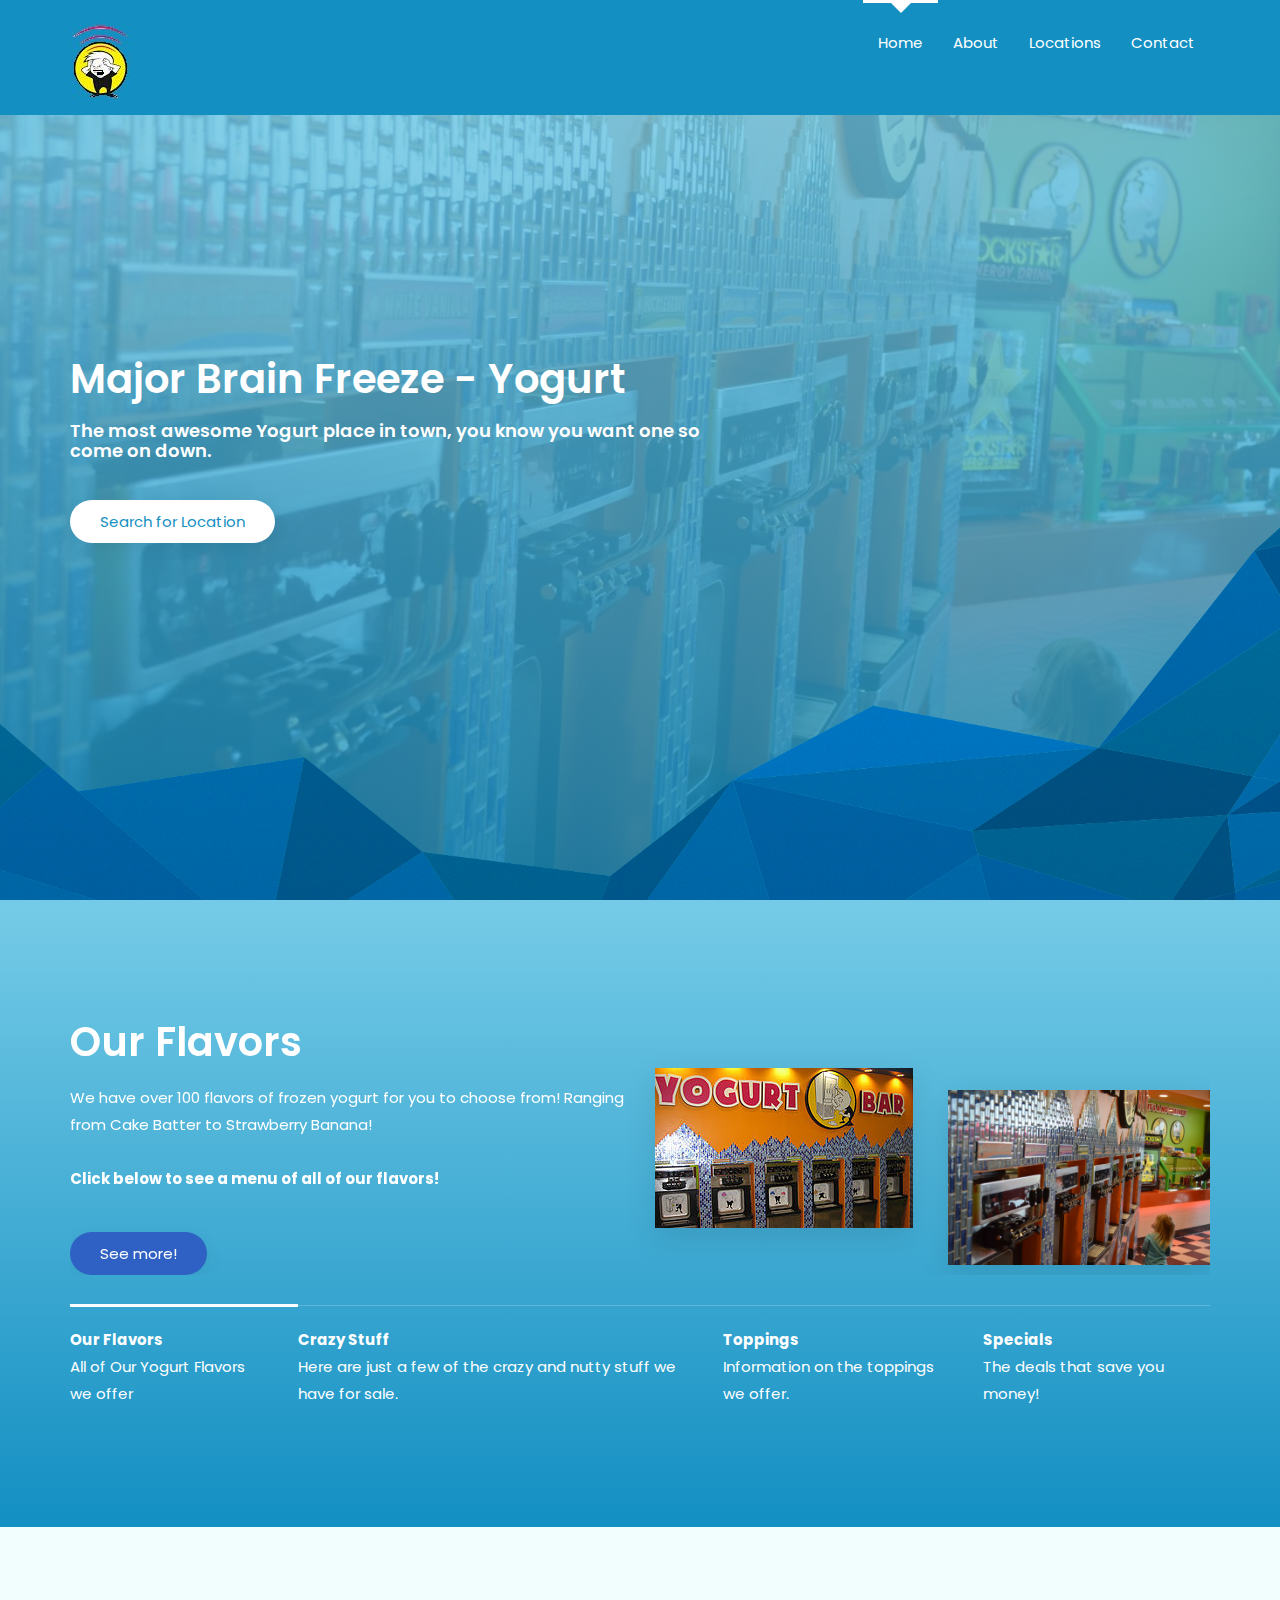
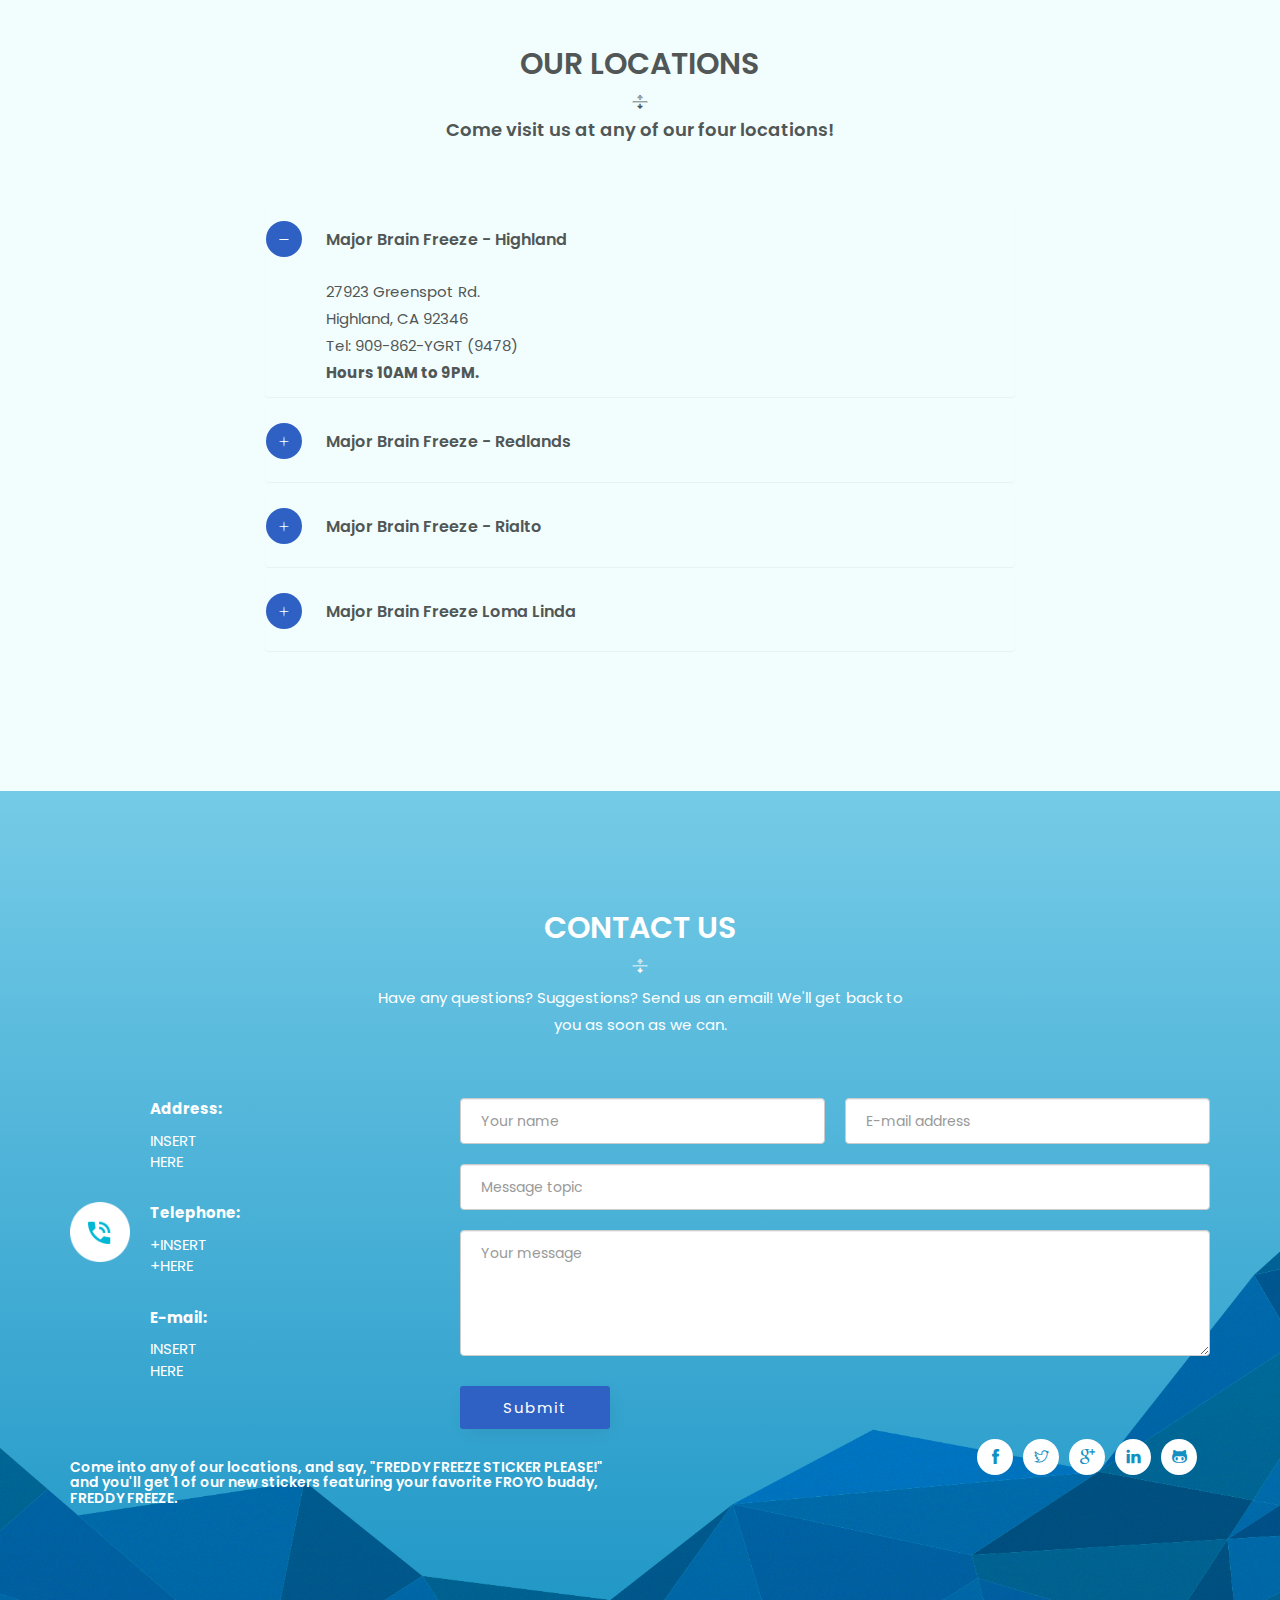
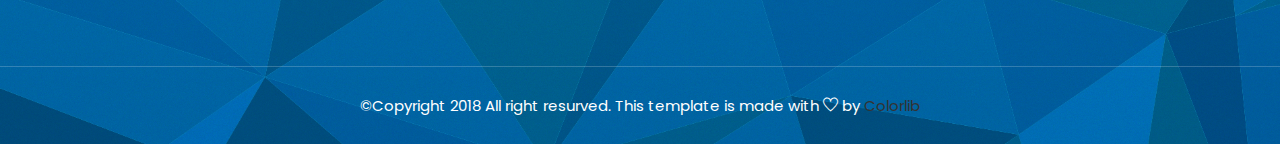
==== index.html @ b7dbc50e "asdf" ====
<!doctype html>
<html class="no-js" lang="zxx">

<head>
    <meta charset="utf-8">
    <meta name="author" content="John Doe">
    <meta name="description" content="">
    <meta name="keywords" content="HTML,CSS,XML,JavaScript">
    <meta http-equiv="x-ua-compatible" content="ie=edge">
    <meta name="viewport" content="width=device-width, initial-scale=1.0">
    <!-- Title -->
    <title>Home</title>
    <!-- Place favicon.ico in the root directory -->
    <link rel="apple-touch-icon" href="images/apple-touch-icon.png">
    <link rel="shortcut icon" type="image/ico" href="images/favicon.ico" />
    <!-- Plugin-CSS -->
    <link rel="stylesheet" href="css/bootstrap.min.css">
    <link rel="stylesheet" href="css/owl.carousel.min.css">
    <link rel="stylesheet" href="css/themify-icons.css">
    <link rel="stylesheet" href="css/magnific-popup.css">
    <link rel="stylesheet" href="css/animate.css">
    <!-- Main-Stylesheets -->
    <link rel="stylesheet" href="css/normalize.css">
    <link rel="stylesheet" href="style.css">
    <link rel="stylesheet" href="css/responsive.css">
    <script src="js/vendor/modernizr-2.8.3.min.js"></script>

    <!--[if lt IE 9]>
        <script src="//oss.maxcdn.com/html5shiv/3.7.2/html5shiv.min.js"></script>
        <script src="//oss.maxcdn.com/respond/1.4.2/respond.min.js"></script>
    <![endif]-->
</head>

<body data-spy="scroll" data-target="#primary-menu">

    <div class="preloader">
        <div class="sk-folding-cube">
            <div class="sk-cube1 sk-cube"></div>
            <div class="sk-cube2 sk-cube"></div>
            <div class="sk-cube4 sk-cube"></div>
            <div class="sk-cube3 sk-cube"></div>
        </div>
    </div>
    <!--Mainmenu-area-->
    <div class="mainmenu-area" data-spy="affix" data-offset-top="100">
        <div class="container">
            <!--Logo-->
            <div class="navbar-header">
                <button type="button" class="navbar-toggle" data-toggle="collapse" data-target="#primary-menu">
                    <span class="icon-bar"></span>
                    <span class="icon-bar"></span>
                    <span class="icon-bar"></span>
                </button>
                <a href="#" class="navbar-brand logo">
                     <img src="images/logoo.jpg" alt="">

                </a>
            </div>
            <!--Logo/-->
            <nav class="collapse navbar-collapse" id="primary-menu">
                <ul class="nav navbar-nav navbar-right">
                    <li class="active"><a href="#home-page">Home</a></li>
                    <li><a href="#Features">About</a></li>
                    <li><a href="#faq-page">Locations</a></li>
                    <li><a href="#contact-page">Contact</a></li>
                </ul>
            </nav>
        </div>
    </div>
    <!--Mainmenu-area/-->



    <!--Header-area-->
    <header class="header-area overlay full-height relative v-center" id="home-page">
        <div class="absolute anlge-bg"></div>
        <div class="container">
            <div class="row v-center">
                <div class="col-xs-12 col-md-7 header-text">
                    <h2>Major Brain Freeze - Yogurt</h2>
                    <h4>The most awesome Yogurt place in town, you know you want one so come on down.</h4>
                    <a href="#faq-page" class="button white">Search for Location</a>
                </div>
<!--
                <div class="hidden-xs hidden-sm col-md-5 text-right">
                    <div class="screen-box screen-slider">
                        <div class="item">
                            <img src="images/screen-1.jpg" alt="">
                        </div>
                        <div class="item">
                            <img src="images/screen-2.jpg" alt="">
                        </div>
                        <div class="item">
                            <img src="images/screen-3.jpg" alt="">
                        </div>
                        <div class="item">
                            <img src="images/screen-4.jpg" alt="">
                        </div>
                        <div class="item">
                            <img src="images/screen-5.jpg" alt="">
                        </div>
                    </div>
                </div>
-->
            </div>
        </div>
    </header>
    <!--Header-area/-->



    <!--Feature-area-->
<!--
    <section class="gray-bg section-padding" id="service-page">
        <div class="container">
            <div class="row">
                <div class="col-xs-12 col-sm-4">
                    <div class="box">
                        <div class="box-icon">
                            <img src="images/service-icon-1.png" alt="">
                        </div>
                        <h4>EASY TO USE</h4>
                        <p>Lorem ipsum dolor sit amt, consectet adop adipisicing elit, sed do eiusmod tepo raraincididunt ugt labore.</p>
                    </div>
                </div>
                <div class="col-xs-12 col-sm-4">
                    <div class="box">
                        <div class="box-icon">
                            <img src="images/service-icon-2.png" alt="">
                        </div>
                        <h4>AWESOEM DESIGN</h4>
                        <p>Lorem ipsum dolor sit amt, consectet adop adipisicing elit, sed do eiusmod tepo raraincididunt ugt labore.</p>
                    </div>
                </div>
                <div class="col-xs-12 col-sm-4">
                    <div class="box">
                        <div class="box-icon">
                            <img src="images/service-icon-3.png" alt="">
                        </div>
                        <h4>EASY TO CUSTOMAIZE</h4>
                        <p>Lorem ipsum dolor sit amt, consectet adop adipisicing elit, sed do eiusmod tepo raraincididunt ugt labore.</p>
                    </div>
                </div>
            </div>
        </div>
    </section>
-->
    <!--Feature-area/-->

    <section class="angle-bg sky-bg section-padding" id="Features">
        <div class="container">
            <div class="row">
                <div class="col-xs-12">
                    <div id="caption_slide" class="carousel slide caption-slider" data-ride="carousel">
                        <div class="carousel-inner" role="listbox">
                            <div class="item active row">
                                <div class="v-center">
                                    <div class="col-xs-12 col-md-6">
                                        <div class="caption-title" data-animation="animated fadeInUp">
                                            <h2>Our Flavors</h2>
                                        </div>
                                        <div class="caption-desc" data-animation="animated fadeInUp">
                                            <p>We have over 100 flavors of frozen yogurt for you to choose from! Ranging from Cake Batter to Strawberry Banana! <br><br><strong> Click below to see a menu of all of our flavors! </strong></p>
                                        </div>
                                        <div class="caption-button" data-animation="animated fadeInUp">
                                            <a href="flavors.html" class="button">See more!</a>
                                        </div>
                                    </div>
                                    <div class="col-xs-6 col-md-3">
                                        <div class="caption-photo one" data-animation="animated fadeInRight">
                                            <img src="images/d.png" alt="">
                                        </div>
                                    </div>
                                    <div class="col-xs-6 col-md-3">
                                        <div class="caption-photo two" data-animation="animated fadeInRight">
                                            <img src="images/background.jpeg" alt="">
                                        </div>
                                    </div>
                                </div>
                            </div>
                            <div class="item row">
                                <div class="v-center">
                                    <div class="col-xs-12 col-md-6">
                                        <div class="caption-title" data-animation="animated fadeInUp">
                                            <h2>Crazy Stuff</h2>
                                        </div>
                                        <div class="caption-desc" data-animation="animated fadeInUp">
                                            <p> Crazy and Fun Stuff for all ages.  These are definitely a conversation starter at the dinner table.  Great for Birthdays, Gag Parties, or just for any reason.  Shock your friends by eating some bugs!  Believe it or not, there is quite a bit of real protein in them!</p>
                                        </div>
                                        <div class="caption-button" data-animation="animated fadeInUp">
                                            <!--<a href="#" class="button">Read more</a>-->
                                        </div>
                                    </div>
                                    <div class="col-xs-6 col-md-3">
                                        <div class="caption-photo one" data-animation="animated fadeInRight">
                                            <img src="images/a.png" alt="">
                                        </div>
                                    </div>
                                    <div class="col-xs-6 col-md-3">
                                        <div class="caption-photo two" data-animation="animated fadeInRight">
                                            <img src="images/b.jpeg" alt="">
                                        </div>
                                    </div>
                                </div>
                            </div>
                            <div class="item row">
                                <div class="v-center">
                                    <div class="col-xs-12 col-md-6">
                                        <div class="caption-title" data-animation="animated fadeInUp">
                                            <h2>Toppings For Days!</h2>
                                        </div>
                                        <div class="caption-desc" data-animation="animated fadeInUp">
                                            <p>Our topping bar has over 127 different choices to pick from. From Hard Toppings (gummy bears, sour worms, etc) to Cold Toppings (white chocolate, marshmallow, etc) Even different Boba Flavors and (always) Fresh Fruit. <br> <br> <strong>Click below to see a menu of all of our toppings!</strong></p>
                                        </div>
                                        <div class="caption-button" data-animation="animated fadeInUp">
                                            <a href="toppings.html" class="button">See more!</a>
                                        </div>
                                    </div>
                                    <div class="col-xs-6 col-md-3">
                                        <div class="caption-photo one" data-animation="animated fadeInRight">
                                            <img src="images/f.png" alt="">
                                        </div>
                                    </div>
                                    <div class="col-xs-6 col-md-3">
                                        <div class="caption-photo two" data-animation="animated fadeInRight">
                                            <img src="images/aa.png" alt="">
                                        </div>
                                    </div>
                                </div>
                            </div>
                            <div class="item row">
                                <div class="v-center">
                                    <div class="col-xs-12 col-md-6">
                                        <div class="caption-title" data-animation="animated fadeInUp">
                                            <h2>Specials!</h2>
                                        </div>
                                        <div class="caption-desc" data-animation="animated fadeInUp">
                                            <h4>Tuesdays: We give two punches (Not In The Face) on your punch-card for every yogurt you purchase.  When you get to 10, your 11th is $5 OFF
                                                <br><br>
                                                Fridays:  If your yogurt purchase equals <strong>exactly</strong> $5.00, you get it <strong>FREE!</strong>
                                            <br><br>
                                            Read the bottom of the page to find out how to get one of our <strong>NEW</strong> stickers!</h4>
                                        </div>
                                        <div class="caption-button" data-animation="animated fadeInUp">
<!--                                            <a href="#" class="button">Read more</a>-->
                                        </div>
                                    </div>
                                    <div class="col-xs-6 col-md-3">
                                        <div class="caption-photo one" data-animation="animated fadeInRight">
<!--                                            <img src="images/screen-3.jpg" alt="">-->
                                        </div>
                                    </div>
                                    <div class="col-xs-6 col-md-3">
                                        <div class="caption-photo two" data-animation="animated fadeInRight">
<!--                                            <img src="images/screen-4.jpg" alt="">-->
                                        </div>
                                    </div>
                                </div>
                            </div>
                        </div>
                        <!-- Indicators -->
                        <ol class="carousel-indicators caption-indector">
                            <li data-target="#caption_slide" data-slide-to="0" class="active">
                                <strong>Our Flavors </strong>All of Our Yogurt Flavors we offer 
                            </li>
                            <li data-target="#caption_slide" data-slide-to="1">
                                <strong>Crazy Stuff </strong>Here are just a few of the crazy and nutty stuff we have for sale.  
                            </li>
                            <li data-target="#caption_slide" data-slide-to="2">
                                <strong>Toppings </strong>Information on the toppings we offer.
                            </li>
                            <li data-target="#caption_slide" data-slide-to="3">
                                <strong>Specials </strong>The deals that save you money!
                            </li>
                        </ol>
                    </div>
                </div>
            </div>
        </div>
    </section>



<!--
    <section class="gray-bg section-padding" id="feature-page">
        <div class="container">
            <div class="row">
                <div class="col-xs-12 col-sm-6 col-sm-offset-3 text-center">
                    <div class="page-title">
                        <h2>SPECIAL FEATURES</h2>
                        <p>Lorem ipsum dolor sit amet, consectetur adipisicing elit. Velit voluptates, temporibus at, facere harum fugiat!</p>
                    </div>
                </div>
            </div>
            <div class="row">
                <div class="col-xs-12 col-sm-6 col-md-4">
                    <div class="box">
                        <div class="box-icon">
                            <img src="images/portfolio-icon-1.png" alt="">
                        </div>
                        <h3>Creative Design</h3>
                        <p>Lorem ipsum dolor sit amet, consectetur adipisicing elit. Cumque quas nulla est adipisci,</p>
                    </div>
                </div>
                <div class="col-xs-12 col-sm-6 col-md-4">
                    <div class="box">
                        <div class="box-icon">
                            <img src="images/portfolio-icon-2.png" alt="">
                        </div>
                        <h3>Unlimited Features</h3>
                        <p>Lorem ipsum dolor sit amet, consectetur adipisicing elit. Cumque quas nulla est adipisci,</p>
                    </div>
                </div>
                <div class="col-xs-12 col-sm-6 col-md-4">
                    <div class="box">
                        <div class="box-icon">
                            <img src="images/portfolio-icon-3.png" alt="">
                        </div>
                        <h3>Full Free Chat</h3>
                        <p>Lorem ipsum dolor sit amet, consectetur adipisicing elit. Cumque quas nulla est adipisci,</p>
                    </div>
                </div>
                <div class="col-xs-12 col-sm-6 col-md-4">
                    <div class="box">
                        <div class="box-icon">
                            <img src="images/portfolio-icon-4.png" alt="">
                        </div>
                        <h3>Retina ready</h3>
                        <p>Lorem ipsum dolor sit amet, consectetur adipisicing elit. Cumque quas nulla est adipisci,</p>
                    </div>
                </div>
                <div class="col-xs-12 col-sm-6 col-md-4">
                    <div class="box">
                        <div class="box-icon">
                            <img src="images/portfolio-icon-5.png" alt="">
                        </div>
                        <h3>High Resolution</h3>
                        <p>Lorem ipsum dolor sit amet, consectetur adipisicing elit. Cumque quas nulla est adipisci,</p>
                    </div>
                </div>
                <div class="col-xs-12 col-sm-6 col-md-4">
                    <div class="box">
                        <div class="box-icon">
                            <img src="images/portfolio-icon-6.png" alt="">
                        </div>
                        <h3>Clean Codes</h3>
                        <p>Lorem ipsum dolor sit amet, consectetur adipisicing elit. Cumque quas nulla est adipisci,</p>
                    </div>
                </div>
            </div>
        </div>
    </section>
-->




<!--
    <section class="price-area overlay section-padding" id="price-page">
        <div class="container">
            <div class="row">
                <div class="col-xs-12 col-sm-6 col-sm-offset-3 text-center">
                    <div class="page-title">
                        <h2>Afortable Price</h2>
                        <p>Lorem ipsum dolor sit amet, consectetur adipisicing elit. Velit voluptates, temporibus at, facere harum fugiat!</p>
                    </div>
                </div>
            </div>
            <div class="row">
                <div class="col-xs-12 col-sm-4">
                    <div class="price-table">
                        <h3 class="text-uppercase price-title">Basic</h3>
                        <hr>
                        <ul class="list-unstyled">
                            <li><strong class="amount">$ <span class="big">20</span></strong>/Month</li>
                            <li>100 MB Disk Space</li>
                            <li>2 Subdomains</li>
                            <li>5 Email Accounts</li>
                            <li>Webmail Support</li>
                            <li>Customer Support 24/7</li>
                        </ul>
                        <hr>
                        <a href="#" class="button">Purchase</a>
                    </div>
                </div>
                <div class="col-xs-12 col-sm-4">
                    <div class="price-table active">
                        <span class="price-info"><span class="ti-crown"></span></span>
                        <h3 class="text-uppercase price-title">STABDARD</h3>
                        <hr>
                        <ul class="list-unstyled">
                            <li><strong class="amount">$ <span class="big">39</span></strong>/Month</li>
                            <li>100 MB Disk Space</li>
                            <li>2 Subdomains</li>
                            <li>5 Email Accounts</li>
                            <li>Webmail Support</li>
                            <li>Customer Support 24/7</li>
                        </ul>
                        <hr>
                        <a href="#" class="button">Purchase</a>
                    </div>
                </div>
                <div class="col-xs-12 col-sm-4">
                    <div class="price-table">
                        <h3 class="text-uppercase price-title">UNLIMITED</h3>
                        <hr>
                        <ul class="list-unstyled">
                            <li><strong class="amount">$ <span class="big">59</span></strong>/Month</li>
                            <li>100 MB Disk Space</li>
                            <li>2 Subdomains</li>
                            <li>5 Email Accounts</li>
                            <li>Webmail Support</li>
                            <li>Customer Support 24/7</li>
                        </ul>
                        <hr>
                        <a href="#" class="button">Purchase</a>
                    </div>
                </div>
            </div>
        </div>
    </section>
-->



<!--
    <section class="section-padding gray-bg" id="team-page">
        <div class="container">
            <div class="row">
                <div class="col-xs-12 col-sm-6 col-sm-offset-3 text-center">
                    <div class="page-title">
                        <h2>Special team</h2>
                        <p>Lorem ipsum dolor sit amet, consectetur adipisicing elit. Velit voluptates, temporibus at, facere harum fugiat!</p>
                    </div>
                </div>
            </div>
            <div class="row">
                <div class="col-xs-12 col-sm-6 col-md-3">
                    <div class="single-team">
                        <div class="team-photo">
                            <img src="images/team-section-1.png" alt="">
                        </div>
                        <h4>JEMY SEDONCE</h4>
                        <h6>Co. Founder</h6>
                        <ul class="social-menu">
                            <li><a href="#"><i class="ti-facebook"></i></a></li>
                            <li><a href="#"><i class="ti-twitter"></i></a></li>
                            <li><a href="#"><i class="ti-linkedin"></i></a></li>
                            <li><a href="#"><i class="ti-pinterest"></i></a></li>
                        </ul>
                    </div>
                </div>
                <div class="col-xs-12 col-sm-6 col-md-3">
                    <div class="single-team">
                        <div class="team-photo">
                            <img src="images/team-section-2.png" alt="">
                        </div>
                        <h4>DEBORAH BROWN</h4>
                        <h6>UX Designer</h6>
                        <ul class="social-menu">
                            <li><a href="#"><i class="ti-facebook"></i></a></li>
                            <li><a href="#"><i class="ti-twitter"></i></a></li>
                            <li><a href="#"><i class="ti-linkedin"></i></a></li>
                            <li><a href="#"><i class="ti-pinterest"></i></a></li>
                        </ul>
                    </div>
                </div>
                <div class="col-xs-12 col-sm-6 col-md-3">
                    <div class="single-team">
                        <div class="team-photo">
                            <img src="images/team-section-3.png" alt="">
                        </div>
                        <h4>HARRY BANKS</h4>
                        <h6>Founder</h6>
                        <ul class="social-menu">
                            <li><a href="#"><i class="ti-facebook"></i></a></li>
                            <li><a href="#"><i class="ti-twitter"></i></a></li>
                            <li><a href="#"><i class="ti-linkedin"></i></a></li>
                            <li><a href="#"><i class="ti-pinterest"></i></a></li>
                        </ul>
                    </div>
                </div>
                <div class="col-xs-12 col-sm-6 col-md-3">
                    <div class="single-team">
                        <div class="team-photo">
                            <img src="images/team-section-4.png" alt="">
                        </div>
                        <h4>VICTORIA CLARK</h4>
                        <h6>Creative Director</h6>
                        <ul class="social-menu">
                            <li><a href="#"><i class="ti-facebook"></i></a></li>
                            <li><a href="#"><i class="ti-twitter"></i></a></li>
                            <li><a href="#"><i class="ti-linkedin"></i></a></li>
                            <li><a href="#"><i class="ti-pinterest"></i></a></li>
                        </ul>
                    </div>
                </div>
            </div>
        </div>
    </section>
-->




<!--
    <section class="testimonial-area section-padding gray-bg overlay">
        <div class="container">
            <div class="row">
                <div class="col-xs-12 col-sm-6 col-sm-offset-3 text-center">
                    <div class="page-title">
                        <h2>Client says</h2>
                        <p>Lorem ipsum dolor sit amet, consectetur adipisicing elit. Velit voluptates, temporibus at, facere harum fugiat!</p>
                    </div>
                </div>
            </div>
            <div class="row">
                <div class="col-xs-12 col-sm-10 col-sm-offset-1 col-md-8 col-md-offset-2">
                    <div class="testimonials">
                        <div class="testimonial">
                            <div class="testimonial-photo">
                                <img src="images/avatar-small-1.png" alt="">
                            </div>
                            <h3>AR Rahman</h3>
                            <p>Lorem ipsum dolor sit amet, consectetur adipisicing elit. Vel vero dolore officiis, velit id libero illum harum hic magni, quae repellendus adipisci possimus saepe nostrum doloribus repudiandae asperiores commodi voluptate.</p>
                        </div>
                        <div class="testimonial">
                            <div class="testimonial-photo">
                                <img src="images/avatar-small-2.png" alt="">
                            </div>
                            <h3>AR Rahman</h3>
                            <p>Lorem ipsum dolor sit amet, consectetur adipisicing elit. Vel vero dolore officiis, velit id libero illum harum hic magni, quae repellendus adipisci possimus saepe nostrum doloribus repudiandae asperiores commodi voluptate.</p>
                        </div>
                        <div class="testimonial">
                            <div class="testimonial-photo">
                                <img src="images/avatar-small-3.png" alt="">
                            </div>
                            <h3>AR Rahman</h3>
                            <p>Lorem ipsum dolor sit amet, consectetur adipisicing elit. Vel vero dolore officiis, velit id libero illum harum hic magni, quae repellendus adipisci possimus saepe nostrum doloribus repudiandae asperiores commodi voluptate.</p>
                        </div>
                        <div class="testimonial">
                            <div class="testimonial-photo">
                                <img src="images/avatar-small-4.png" alt="">
                            </div>
                            <h3>AR Rahman</h3>
                            <p>Lorem ipsum dolor sit amet, consectetur adipisicing elit. Vel vero dolore officiis, velit id libero illum harum hic magni, quae repellendus adipisci possimus saepe nostrum doloribus repudiandae asperiores commodi voluptate.</p>
                        </div>
                        <div class="testimonial">
                            <div class="testimonial-photo">
                                <img src="images/avatar-small-5.png" alt="">
                            </div>
                            <h3>AR Rahman</h3>
                            <p>Lorem ipsum dolor sit amet, consectetur adipisicing elit. Vel vero dolore officiis, velit id libero illum harum hic magni, quae repellendus adipisci possimus saepe nostrum doloribus repudiandae asperiores commodi voluptate.</p>
                        </div>
                        <div class="testimonial">
                            <div class="testimonial-photo">
                                <img src="images/avatar-small-6.png" alt="">
                            </div>
                            <h3>AR Rahman</h3>
                            <p>Lorem ipsum dolor sit amet, consectetur adipisicing elit. Vel vero dolore officiis, velit id libero illum harum hic magni, quae repellendus adipisci possimus saepe nostrum doloribus repudiandae asperiores commodi voluptate.</p>
                        </div>
                    </div>
                </div>
            </div>
        </div>
    </section>
-->






    <section class="gray-bg section-padding" id="faq-page">
        <div class="container">
            <div class="row">
                <div class="col-xs-12 col-sm-6 col-sm-offset-3 text-center">
                    <div class="page-title">
                        <h2>Our Locations</h2>
                        <h4>Come visit us at any of our four locations!</h4>
                    </div>
                </div>
            </div>
            <div class="row">
                <div class="col-xs-12 col-sm-10 col-sm-offset-1 col-md-8 col-md-offset-2">
                    <div class="panel-group" id="accordion">
                        <div class="panel">
                            <h4 class="panel-title">
                                <a data-toggle="collapse" data-parent="#accordion" href="#collapse1" aria-expanded="true">Major Brain Freeze - Highland</a>
                            </h4>
                            <div id="collapse1" class="panel-collapse collapse in">
                                <p>27923 Greenspot Rd.<br>
Highland, CA 92346<br>

Tel: 909-862-YGRT (9478)<br>

                                    <strong>Hours 10AM to 9PM. </strong></p>
                            </div>
                        </div>
                        <div class="panel">
                            <h4 class="panel-title">
                                <a data-toggle="collapse" data-parent="#accordion" href="#collapse2">Major Brain Freeze - Redlands</a>
                            </h4>
                            <div id="collapse2" class="panel-collapse collapse">
                                <p>1755 East Lugonia Ave <br>

Redlands, CA 92374 <br>

909-794-8844 <br>

                                    <strong>Hours 11 to 9PM</strong></p>
                            </div>
                        </div>
                        <div class="panel">
                            <h4 class="panel-title">
                                <a data-toggle="collapse" data-parent="#accordion" href="#collapse3">Major Brain Freeze - Rialto</a>
                            </h4>
                            <div id="collapse3" class="panel-collapse collapse">
                                <p>286 East Easton St. <br>

Rialto, CA 92376 <br>

909-875-YGRT (9478) <br>

                                    <strong>Hours 11AM to 9PM</strong></p>
                            </div>
                        </div>
                        <div class="panel">
                            <h4 class="panel-title">
                                <a data-toggle="collapse" data-parent="#accordion" href="#collapse4">Major Brain Freeze Loma Linda</a>
                            </h4>
                            <div id="collapse4" class="panel-collapse collapse">
                                <p>25709 Barton Rd. <br>

Loma Linda, CA 92354 <br>

909-796-YGRT (9478) <br>

<strong>Hours 11AM to 9PM <br>

                                    Saturday    CLOSED </strong></p>
                            </div>
                        </div>
                    </div>
                </div>
            </div>
        </div>
    </section>








<!--
    <section class="section-padding overlay client-area overlay" id="client-page">
        <div class="container">
            <div class="row text-center">
                <div class="col-xs-12">
                    <div class="clients">
                        <div class="item">
                            <img src="images/themeforest.gif" alt="">
                        </div>
                        <div class="item">
                            <img src="images/coadcanyon.gif" alt="">
                        </div>
                        <div class="item">
                            <img src="images/graphicriver.gif" alt="">
                        </div>
                        <div class="item">
                            <img src="images/docean.gif" alt="">
                        </div>
                        <div class="item">
                            <img src="images/audiojungle.gif" alt="">
                        </div>
                        <div class="item">
                            <img src="images/actividen.gif" alt="">
                        </div>
                        <div class="item">
                            <img src="images/photodone.gif" alt="">
                        </div>
                        <div class="item">
                            <img src="images/videgub.gif" alt="">
                        </div>
                        <div class="item">
                            <img src="images/themeforest.gif" alt="">
                        </div>
                        <div class="item">
                            <img src="images/coadcanyon.gif" alt="">
                        </div>
                        <div class="item">
                            <img src="images/graphicriver.gif" alt="">
                        </div>
                        <div class="item">
                            <img src="images/docean.gif" alt="">
                        </div>
                        <div class="item">
                            <img src="images/audiojungle.gif" alt="">
                        </div>
                        <div class="item">
                            <img src="images/actividen.gif" alt="">
                        </div>
                        <div class="item">
                            <img src="images/photodone.gif" alt="">
                        </div>
                        <div class="item">
                            <img src="images/videgub.gif" alt="">
                        </div>
                    </div>
                </div>
            </div>
        </div>
    </section>
-->


<!--
    <section class="section-padding gray-bg" id="blog-page">
        <div class="container">
            <div class="row">
                <div class="col-xs-12 col-sm-4">
                    <div class="single-blog">
                        <div class="blog-photo">
                            <img src="images/small1.jpg" alt="">
                        </div>
                        <div class="blog-content">
                            <h3><a href="#">Beautiful Place for your Great Journey</a></h3>
                            <ul class="blog-meta">
                                <li><span class="ti-user"></span> <a href="#">Admin</a></li>
                                <li><span class="ti-calendar"></span> <a href="#">Feb 01, 2017</a></li>
                            </ul>
                            <p>Lorem ipsum dolor sit amet, consectetur adipisicing elit. Odit nemo eaque expedita aliquid dolorem repellat perferendis, facilis aut fugit, impedit.</p>
                        </div>
                    </div>
                </div>
                <div class="col-xs-12 col-sm-4">
                    <div class="single-blog">
                        <div class="blog-photo">
                            <img src="images/small2.jpg" alt="">
                        </div>
                        <div class="blog-content">
                            <h3><a href="#">Beautiful Place for your Great Journey</a></h3>
                            <ul class="blog-meta">
                                <li><span class="ti-user"></span> <a href="#">Admin</a></li>
                                <li><span class="ti-calendar"></span> <a href="#">Feb 01, 2017</a></li>
                            </ul>
                            <p>Lorem ipsum dolor sit amet, consectetur adipisicing elit. Odit nemo eaque expedita aliquid dolorem repellat perferendis, facilis aut fugit, impedit.</p>
                        </div>
                    </div>
                </div>
                <div class="col-xs-12 col-sm-4">
                    <div class="single-blog">
                        <div class="blog-photo">
                            <img src="images/small3.jpg" alt="">
                        </div>
                        <div class="blog-content">
                            <h3><a href="#">Beautiful Place for your Great Journey</a></h3>
                            <ul class="blog-meta">
                                <li><span class="ti-user"></span> <a href="#">Admin</a></li>
                                <li><span class="ti-calendar"></span> <a href="#">Feb 01, 2017</a></li>
                            </ul>
                            <p>Lorem ipsum dolor sit amet, consectetur adipisicing elit. Odit nemo eaque expedita aliquid dolorem repellat perferendis, facilis aut fugit, impedit.</p>
                        </div>
                    </div>
                </div>
            </div>
        </div>
    </section>
-->





    <footer class="footer-area relative sky-bg" id="contact-page">
        <div class="absolute footer-bg"></div>
        <div class="footer-top">
            <div class="container">
                <div class="row">
                    <div class="col-xs-12 col-sm-6 col-sm-offset-3 text-center">
                        <div class="page-title">
                            <h2>Contact us</h2>
                            <p>Have any questions? Suggestions? Send us an email! We'll get back to you as soon as we can.</p>
                        </div>
                    </div>
                </div>
                <div class="row">
                    <div class="col-xs-12 col-md-4">
                        <address class="side-icon-boxes">
                            <div class="side-icon-box">
                                <div class="side-icon">
                                    <img src="images/location-arrow.png" alt="">
                                </div>
                                <p><strong>Address: </strong> INSERT <br />HERE</p>
                            </div>
                            <div class="side-icon-box">
                                <div class="side-icon">
                                    <img src="images/phone-arrow.png" alt="">
                                </div>
                                <p><strong>Telephone: </strong>
                                    <a href="callto:8801812726495">+INSERT</a> <br />
                                    <a href="callto:8801687420471">+HERE</a>
                                </p>
                            </div>
                            <div class="side-icon-box">
                                <div class="side-icon">
                                    <img src="images/mail-arrow.png" alt="">
                                </div>
                                <p><strong>E-mail: </strong>
                                    <a href="mailto:youremail@example.com">INSERT</a> <br />
                                    <a href="mailto:youremail@example.com">HERE</a>
                                </p>
                            </div>
                        </address>
                    </div>
                    <div class="col-xs-12 col-md-8">
                        <form action="process.php" id="contact-form" method="post" class="contact-form">
                            <div class="form-double">
                                <input type="text" id="form-name" name="form-name" placeholder="Your name" class="form-control" required="required">
                                <input type="email" id="form-email" name="form-email" class="form-control" placeholder="E-mail address" required="required">
                            </div>
                            <input type="text" id="form-subject" name="form-subject" class="form-control" placeholder="Message topic">
                            <textarea name="message" id="form-message" name="form-message" rows="5" class="form-control" placeholder="Your message" required="required"></textarea>
                            <button type="sibmit" class="button">Submit</button>
                        </form>
                    </div>
                </div>
            </div>
        <div class="footer-middle">
            <div class="container">
                <div class="row">
                    <div class="col-xs-12 col-sm-6 pull-right">
                        <ul class="social-menu text-right x-left">
                            <li><a href="#"><i class="ti-facebook"></i></a></li>
                            <li><a href="#"><i class="ti-twitter"></i></a></li>
                            <li><a href="#"><i class="ti-google"></i></a></li>
                            <li><a href="#"><i class="ti-linkedin"></i></a></li>
                            <li><a href="#"><i class="ti-github"></i></a></li>
                        </ul>
                    </div>
                    <div class="col-xs-12 col-sm-6">
                        <h5><br><br>Come into any of our locations, and say, "FREDDY FREEZE STICKER PLEASE!"  and you'll get 1 of our new stickers featuring your favorite FROYO buddy, FREDDY FREEZE.</h5>
                    </div>
                </div>
            </div>
        </div>
        </div>
        <div class="footer-bottom">
            <div class="container">
                <div class="row">
                    <div class="col-xs-12 text-center">
                        <p>&copy;Copyright 2018 All right resurved.  This template is made with <i class="ti-heart" aria-hidden="true"></i> by <a href="https://colorlib.com">Colorlib</a></p>
                    </div>
                </div>
            </div>
        </div>
    </footer>





    <!--Vendor-JS-->
    <script src="js/vendor/jquery-1.12.4.min.js"></script>
    <script src="js/vendor/bootstrap.min.js"></script>
    <!--Plugin-JS-->
    <script src="js/owl.carousel.min.js"></script>
    <script src="js/contact-form.js"></script>
    <script src="js/jquery.parallax-1.1.3.js"></script>
    <script src="js/scrollUp.min.js"></script>
    <script src="js/magnific-popup.min.js"></script>
    <script src="js/wow.min.js"></script>
    <!--Main-active-JS-->
    <script src="js/main.js"></script>
</body>

</html>
---- css/themify-icons.css ----
@font-face {
	font-family: 'themify';
	src:url('../fonts/themify.eot?-fvbane');
	src:url('../fonts/themify.eot?#iefix-fvbane') format('embedded-opentype'),
		url('../fonts/themify.woff?-fvbane') format('woff'),
		url('../fonts/themify.ttf?-fvbane') format('truetype'),
		url('../fonts/themify.svg?-fvbane#themify') format('svg');
	font-weight: normal;
	font-style: normal;
}

[class^="ti-"], [class*=" ti-"] {
	font-family: 'themify';
	speak: none;
	font-style: normal;
	font-weight: normal;
	font-variant: normal;
	text-transform: none;
	line-height: 1;

	/* Better Font Rendering =========== */
	-webkit-font-smoothing: antialiased;
	-moz-osx-font-smoothing: grayscale;
}

.ti-wand:before {
	content: "\e600";
}
.ti-volume:before {
	content: "\e601";
}
.ti-user:before {
	content: "\e602";
}
.ti-unlock:before {
	content: "\e603";
}
.ti-unlink:before {
	content: "\e604";
}
.ti-trash:before {
	content: "\e605";
}
.ti-thought:before {
	content: "\e606";
}
.ti-target:before {
	content: "\e607";
}
.ti-tag:before {
	content: "\e608";
}
.ti-tablet:before {
	content: "\e609";
}
.ti-star:before {
	content: "\e60a";
}
.ti-spray:before {
	content: "\e60b";
}
.ti-signal:before {
	content: "\e60c";
}
.ti-shopping-cart:before {
	content: "\e60d";
}
.ti-shopping-cart-full:before {
	content: "\e60e";
}
.ti-settings:before {
	content: "\e60f";
}
.ti-search:before {
	content: "\e610";
}
.ti-zoom-in:before {
	content: "\e611";
}
.ti-zoom-out:before {
	content: "\e612";
}
.ti-cut:before {
	content: "\e613";
}
.ti-ruler:before {
	content: "\e614";
}
.ti-ruler-pencil:before {
	content: "\e615";
}
.ti-ruler-alt:before {
	content: "\e616";
}
.ti-bookmark:before {
	content: "\e617";
}
.ti-bookmark-alt:before {
	content: "\e618";
}
.ti-reload:before {
	content: "\e619";
}
.ti-plus:before {
	content: "\e61a";
}
.ti-pin:before {
	content: "\e61b";
}
.ti-pencil:before {
	content: "\e61c";
}
.ti-pencil-alt:before {
	content: "\e61d";
}
.ti-paint-roller:before {
	content: "\e61e";
}
.ti-paint-bucket:before {
	content: "\e61f";
}
.ti-na:before {
	content: "\e620";
}
.ti-mobile:before {
	content: "\e621";
}
.ti-minus:before {
	content: "\e622";
}
.ti-medall:before {
	content: "\e623";
}
.ti-medall-alt:before {
	content: "\e624";
}
.ti-marker:before {
	content: "\e625";
}
.ti-marker-alt:before {
	content: "\e626";
}
.ti-arrow-up:before {
	content: "\e627";
}
.ti-arrow-right:before {
	content: "\e628";
}
.ti-arrow-left:before {
	content: "\e629";
}
.ti-arrow-down:before {
	content: "\e62a";
}
.ti-lock:before {
	content: "\e62b";
}
.ti-location-arrow:before {
	content: "\e62c";
}
.ti-link:before {
	content: "\e62d";
}
.ti-layout:before {
	content: "\e62e";
}
.ti-layers:before {
	content: "\e62f";
}
.ti-layers-alt:before {
	content: "\e630";
}
.ti-key:before {
	content: "\e631";
}
.ti-import:before {
	content: "\e632";
}
.ti-image:before {
	content: "\e633";
}
.ti-heart:before {
	content: "\e634";
}
.ti-heart-broken:before {
	content: "\e635";
}
.ti-hand-stop:before {
	content: "\e636";
}
.ti-hand-open:before {
	content: "\e637";
}
.ti-hand-drag:before {
	content: "\e638";
}
.ti-folder:before {
	content: "\e639";
}
.ti-flag:before {
	content: "\e63a";
}
.ti-flag-alt:before {
	content: "\e63b";
}
.ti-flag-alt-2:before {
	content: "\e63c";
}
.ti-eye:before {
	content: "\e63d";
}
.ti-export:before {
	content: "\e63e";
}
.ti-exchange-vertical:before {
	content: "\e63f";
}
.ti-desktop:before {
	content: "\e640";
}
.ti-cup:before {
	content: "\e641";
}
.ti-crown:before {
	content: "\e642";
}
.ti-comments:before {
	content: "\e643";
}
.ti-comment:before {
	content: "\e644";
}
.ti-comment-alt:before {
	content: "\e645";
}
.ti-close:before {
	content: "\e646";
}
.ti-clip:before {
	content: "\e647";
}
.ti-angle-up:before {
	content: "\e648";
}
.ti-angle-right:before {
	content: "\e649";
}
.ti-angle-left:before {
	content: "\e64a";
}
.ti-angle-down:before {
	content: "\e64b";
}
.ti-check:before {
	content: "\e64c";
}
.ti-check-box:before {
	content: "\e64d";
}
.ti-camera:before {
	content: "\e64e";
}
.ti-announcement:before {
	content: "\e64f";
}
.ti-brush:before {
	content: "\e650";
}
.ti-briefcase:before {
	content: "\e651";
}
.ti-bolt:before {
	content: "\e652";
}
.ti-bolt-alt:before {
	content: "\e653";
}
.ti-blackboard:before {
	content: "\e654";
}
.ti-bag:before {
	content: "\e655";
}
.ti-move:before {
	content: "\e656";
}
.ti-arrows-vertical:before {
	content: "\e657";
}
.ti-arrows-horizontal:before {
	content: "\e658";
}
.ti-fullscreen:before {
	content: "\e659";
}
.ti-arrow-top-right:before {
	content: "\e65a";
}
.ti-arrow-top-left:before {
	content: "\e65b";
}
.ti-arrow-circle-up:before {
	content: "\e65c";
}
.ti-arrow-circle-right:before {
	content: "\e65d";
}
.ti-arrow-circle-left:before {
	content: "\e65e";
}
.ti-arrow-circle-down:before {
	content: "\e65f";
}
.ti-angle-double-up:before {
	content: "\e660";
}
.ti-angle-double-right:before {
	content: "\e661";
}
.ti-angle-double-left:before {
	content: "\e662";
}
.ti-angle-double-down:before {
	content: "\e663";
}
.ti-zip:before {
	content: "\e664";
}
.ti-world:before {
	content: "\e665";
}
.ti-wheelchair:before {
	content: "\e666";
}
.ti-view-list:before {
	content: "\e667";
}
.ti-view-list-alt:before {
	content: "\e668";
}
.ti-view-grid:before {
	content: "\e669";
}
.ti-uppercase:before {
	content: "\e66a";
}
.ti-upload:before {
	content: "\e66b";
}
.ti-underline:before {
	content: "\e66c";
}
.ti-truck:before {
	content: "\e66d";
}
.ti-timer:before {
	content: "\e66e";
}
.ti-ticket:before {
	content: "\e66f";
}
.ti-thumb-up:before {
	content: "\e670";
}
.ti-thumb-down:before {
	content: "\e671";
}
.ti-text:before {
	content: "\e672";
}
.ti-stats-up:before {
	content: "\e673";
}
.ti-stats-down:before {
	content: "\e674";
}
.ti-split-v:before {
	content: "\e675";
}
.ti-split-h:before {
	content: "\e676";
}
.ti-smallcap:before {
	content: "\e677";
}
.ti-shine:before {
	content: "\e678";
}
.ti-shift-right:before {
	content: "\e679";
}
.ti-shift-left:before {
	content: "\e67a";
}
.ti-shield:before {
	content: "\e67b";
}
.ti-notepad:before {
	content: "\e67c";
}
.ti-server:before {
	content: "\e67d";
}
.ti-quote-right:before {
	content: "\e67e";
}
.ti-quote-left:before {
	content: "\e67f";
}
.ti-pulse:before {
	content: "\e680";
}
.ti-printer:before {
	content: "\e681";
}
.ti-power-off:before {
	content: "\e682";
}
.ti-plug:before {
	content: "\e683";
}
.ti-pie-chart:before {
	content: "\e684";
}
.ti-paragraph:before {
	content: "\e685";
}
.ti-panel:before {
	content: "\e686";
}
.ti-package:before {
	content: "\e687";
}
.ti-music:before {
	content: "\e688";
}
.ti-music-alt:before {
	content: "\e689";
}
.ti-mouse:before {
	content: "\e68a";
}
.ti-mouse-alt:before {
	content: "\e68b";
}
.ti-money:before {
	content: "\e68c";
}
.ti-microphone:before {
	content: "\e68d";
}
.ti-menu:before {
	content: "\e68e";
}
.ti-menu-alt:before {
	content: "\e68f";
}
.ti-map:before {
	content: "\e690";
}
.ti-map-alt:before {
	content: "\e691";
}
.ti-loop:before {
	content: "\e692";
}
.ti-location-pin:before {
	content: "\e693";
}
.ti-list:before {
	content: "\e694";
}
.ti-light-bulb:before {
	content: "\e695";
}
.ti-Italic:before {
	content: "\e696";
}
.ti-info:before {
	content: "\e697";
}
.ti-infinite:before {
	content: "\e698";
}
.ti-id-badge:before {
	content: "\e699";
}
.ti-hummer:before {
	content: "\e69a";
}
.ti-home:before {
	content: "\e69b";
}
.ti-help:before {
	content: "\e69c";
}
.ti-headphone:before {
	content: "\e69d";
}
.ti-harddrives:before {
	content: "\e69e";
}
.ti-harddrive:before {
	content: "\e69f";
}
.ti-gift:before {
	content: "\e6a0";
}
.ti-game:before {
	content: "\e6a1";
}
.ti-filter:before {
	content: "\e6a2";
}
.ti-files:before {
	content: "\e6a3";
}
.ti-file:before {
	content: "\e6a4";
}
.ti-eraser:before {
	content: "\e6a5";
}
.ti-envelope:before {
	content: "\e6a6";
}
.ti-download:before {
	content: "\e6a7";
}
.ti-direction:before {
	content: "\e6a8";
}
.ti-direction-alt:before {
	content: "\e6a9";
}
.ti-dashboard:before {
	content: "\e6aa";
}
.ti-control-stop:before {
	content: "\e6ab";
}
.ti-control-shuffle:before {
	content: "\e6ac";
}
.ti-control-play:before {
	content: "\e6ad";
}
.ti-control-pause:before {
	content: "\e6ae";
}
.ti-control-forward:before {
	content: "\e6af";
}
.ti-control-backward:before {
	content: "\e6b0";
}
.ti-cloud:before {
	content: "\e6b1";
}
.ti-cloud-up:before {
	content: "\e6b2";
}
.ti-cloud-down:before {
	content: "\e6b3";
}
.ti-clipboard:before {
	content: "\e6b4";
}
.ti-car:before {
	content: "\e6b5";
}
.ti-calendar:before {
	content: "\e6b6";
}
.ti-book:before {
	content: "\e6b7";
}
.ti-bell:before {
	content: "\e6b8";
}
.ti-basketball:before {
	content: "\e6b9";
}
.ti-bar-chart:before {
	content: "\e6ba";
}
.ti-bar-chart-alt:before {
	content: "\e6bb";
}
.ti-back-right:before {
	content: "\e6bc";
}
.ti-back-left:before {
	content: "\e6bd";
}
.ti-arrows-corner:before {
	content: "\e6be";
}
.ti-archive:before {
	content: "\e6bf";
}
.ti-anchor:before {
	content: "\e6c0";
}
.ti-align-right:before {
	content: "\e6c1";
}
.ti-align-left:before {
	content: "\e6c2";
}
.ti-align-justify:before {
	content: "\e6c3";
}
.ti-align-center:before {
	content: "\e6c4";
}
.ti-alert:before {
	content: "\e6c5";
}
.ti-alarm-clock:before {
	content: "\e6c6";
}
.ti-agenda:before {
	content: "\e6c7";
}
.ti-write:before {
	content: "\e6c8";
}
.ti-window:before {
	content: "\e6c9";
}
.ti-widgetized:before {
	content: "\e6ca";
}
.ti-widget:before {
	content: "\e6cb";
}
.ti-widget-alt:before {
	content: "\e6cc";
}
.ti-wallet:before {
	content: "\e6cd";
}
.ti-video-clapper:before {
	content: "\e6ce";
}
.ti-video-camera:before {
	content: "\e6cf";
}
.ti-vector:before {
	content: "\e6d0";
}
.ti-themify-logo:before {
	content: "\e6d1";
}
.ti-themify-favicon:before {
	content: "\e6d2";
}
.ti-themify-favicon-alt:before {
	content: "\e6d3";
}
.ti-support:before {
	content: "\e6d4";
}
.ti-stamp:before {
	content: "\e6d5";
}
.ti-split-v-alt:before {
	content: "\e6d6";
}
.ti-slice:before {
	content: "\e6d7";
}
.ti-shortcode:before {
	content: "\e6d8";
}
.ti-shift-right-alt:before {
	content: "\e6d9";
}
.ti-shift-left-alt:before {
	content: "\e6da";
}
.ti-ruler-alt-2:before {
	content: "\e6db";
}
.ti-receipt:before {
	content: "\e6dc";
}
.ti-pin2:before {
	content: "\e6dd";
}
.ti-pin-alt:before {
	content: "\e6de";
}
.ti-pencil-alt2:before {
	content: "\e6df";
}
.ti-palette:before {
	content: "\e6e0";
}
.ti-more:before {
	content: "\e6e1";
}
.ti-more-alt:before {
	content: "\e6e2";
}
.ti-microphone-alt:before {
	content: "\e6e3";
}
.ti-magnet:before {
	content: "\e6e4";
}
.ti-line-double:before {
	content: "\e6e5";
}
.ti-line-dotted:before {
	content: "\e6e6";
}
.ti-line-dashed:before {
	content: "\e6e7";
}
.ti-layout-width-full:before {
	content: "\e6e8";
}
.ti-layout-width-default:before {
	content: "\e6e9";
}
.ti-layout-width-default-alt:before {
	content: "\e6ea";
}
.ti-layout-tab:before {
	content: "\e6eb";
}
.ti-layout-tab-window:before {
	content: "\e6ec";
}
.ti-layout-tab-v:before {
	content: "\e6ed";
}
.ti-layout-tab-min:before {
	content: "\e6ee";
}
.ti-layout-slider:before {
	content: "\e6ef";
}
.ti-layout-slider-alt:before {
	content: "\e6f0";
}
.ti-layout-sidebar-right:before {
	content: "\e6f1";
}
.ti-layout-sidebar-none:before {
	content: "\e6f2";
}
.ti-layout-sidebar-left:before {
	content: "\e6f3";
}
.ti-layout-placeholder:before {
	content: "\e6f4";
}
.ti-layout-menu:before {
	content: "\e6f5";
}
.ti-layout-menu-v:before {
	content: "\e6f6";
}
.ti-layout-menu-separated:before {
	content: "\e6f7";
}
.ti-layout-menu-full:before {
	content: "\e6f8";
}
.ti-layout-media-right-alt:before {
	content: "\e6f9";
}
.ti-layout-media-right:before {
	content: "\e6fa";
}
.ti-layout-media-overlay:before {
	content: "\e6fb";
}
.ti-layout-media-overlay-alt:before {
	content: "\e6fc";
}
.ti-layout-media-overlay-alt-2:before {
	content: "\e6fd";
}
.ti-layout-media-left-alt:before {
	content: "\e6fe";
}
.ti-layout-media-left:before {
	content: "\e6ff";
}
.ti-layout-media-center-alt:before {
	content: "\e700";
}
.ti-layout-media-center:before {
	content: "\e701";
}
.ti-layout-list-thumb:before {
	content: "\e702";
}
.ti-layout-list-thumb-alt:before {
	content: "\e703";
}
.ti-layout-list-post:before {
	content: "\e704";
}
.ti-layout-list-large-image:before {
	content: "\e705";
}
.ti-layout-line-solid:before {
	content: "\e706";
}
.ti-layout-grid4:before {
	content: "\e707";
}
.ti-layout-grid3:before {
	content: "\e708";
}
.ti-layout-grid2:before {
	content: "\e709";
}
.ti-layout-grid2-thumb:before {
	content: "\e70a";
}
.ti-layout-cta-right:before {
	content: "\e70b";
}
.ti-layout-cta-left:before {
	content: "\e70c";
}
.ti-layout-cta-center:before {
	content: "\e70d";
}
.ti-layout-cta-btn-right:before {
	content: "\e70e";
}
.ti-layout-cta-btn-left:before {
	content: "\e70f";
}
.ti-layout-column4:before {
	content: "\e710";
}
.ti-layout-column3:before {
	content: "\e711";
}
.ti-layout-column2:before {
	content: "\e712";
}
.ti-layout-accordion-separated:before {
	content: "\e713";
}
.ti-layout-accordion-merged:before {
	content: "\e714";
}
.ti-layout-accordion-list:before {
	content: "\e715";
}
.ti-ink-pen:before {
	content: "\e716";
}
.ti-info-alt:before {
	content: "\e717";
}
.ti-help-alt:before {
	content: "\e718";
}
.ti-headphone-alt:before {
	content: "\e719";
}
.ti-hand-point-up:before {
	content: "\e71a";
}
.ti-hand-point-right:before {
	content: "\e71b";
}
.ti-hand-point-left:before {
	content: "\e71c";
}
.ti-hand-point-down:before {
	content: "\e71d";
}
.ti-gallery:before {
	content: "\e71e";
}
.ti-face-smile:before {
	content: "\e71f";
}
.ti-face-sad:before {
	content: "\e720";
}
.ti-credit-card:before {
	content: "\e721";
}
.ti-control-skip-forward:before {
	content: "\e722";
}
.ti-control-skip-backward:before {
	content: "\e723";
}
.ti-control-record:before {
	content: "\e724";
}
.ti-control-eject:before {
	content: "\e725";
}
.ti-comments-smiley:before {
	content: "\e726";
}
.ti-brush-alt:before {
	content: "\e727";
}
.ti-youtube:before {
	content: "\e728";
}
.ti-vimeo:before {
	content: "\e729";
}
.ti-twitter:before {
	content: "\e72a";
}
.ti-time:before {
	content: "\e72b";
}
.ti-tumblr:before {
	content: "\e72c";
}
.ti-skype:before {
	content: "\e72d";
}
.ti-share:before {
	content: "\e72e";
}
.ti-share-alt:before {
	content: "\e72f";
}
.ti-rocket:before {
	content: "\e730";
}
.ti-pinterest:before {
	content: "\e731";
}
.ti-new-window:before {
	content: "\e732";
}
.ti-microsoft:before {
	content: "\e733";
}
.ti-list-ol:before {
	content: "\e734";
}
.ti-linkedin:before {
	content: "\e735";
}
.ti-layout-sidebar-2:before {
	content: "\e736";
}
.ti-layout-grid4-alt:before {
	content: "\e737";
}
.ti-layout-grid3-alt:before {
	content: "\e738";
}
.ti-layout-grid2-alt:before {
	content: "\e739";
}
.ti-layout-column4-alt:before {
	content: "\e73a";
}
.ti-layout-column3-alt:before {
	content: "\e73b";
}
.ti-layout-column2-alt:before {
	content: "\e73c";
}
.ti-instagram:before {
	content: "\e73d";
}
.ti-google:before {
	content: "\e73e";
}
.ti-github:before {
	content: "\e73f";
}
.ti-flickr:before {
	content: "\e740";
}
.ti-facebook:before {
	content: "\e741";
}
.ti-dropbox:before {
	content: "\e742";
}
.ti-dribbble:before {
	content: "\e743";
}
.ti-apple:before {
	content: "\e744";
}
.ti-android:before {
	content: "\e745";
}
.ti-save:before {
	content: "\e746";
}
.ti-save-alt:before {
	content: "\e747";
}
.ti-yahoo:before {
	content: "\e748";
}
.ti-wordpress:before {
	content: "\e749";
}
.ti-vimeo-alt:before {
	content: "\e74a";
}
.ti-twitter-alt:before {
	content: "\e74b";
}
.ti-tumblr-alt:before {
	content: "\e74c";
}
.ti-trello:before {
	content: "\e74d";
}
.ti-stack-overflow:before {
	content: "\e74e";
}
.ti-soundcloud:before {
	content: "\e74f";
}
.ti-sharethis:before {
	content: "\e750";
}
.ti-sharethis-alt:before {
	content: "\e751";
}
.ti-reddit:before {
	content: "\e752";
}
.ti-pinterest-alt:before {
	content: "\e753";
}
.ti-microsoft-alt:before {
	content: "\e754";
}
.ti-linux:before {
	content: "\e755";
}
.ti-jsfiddle:before {
	content: "\e756";
}
.ti-joomla:before {
	content: "\e757";
}
.ti-html5:before {
	content: "\e758";
}
.ti-flickr-alt:before {
	content: "\e759";
}
.ti-email:before {
	content: "\e75a";
}
.ti-drupal:before {
	content: "\e75b";
}
.ti-dropbox-alt:before {
	content: "\e75c";
}
.ti-css3:before {
	content: "\e75d";
}
.ti-rss:before {
	content: "\e75e";
}
.ti-rss-alt:before {
	content: "\e75f";
}
---- style.css ----
/*-----------------------------------------------------------------------------------
Template Name: New HTML5 Template,
Template URI: http://www.themectg.com
Description: This is html5 template
Author: Themectg
Author URI: http://www.themectg.com
Version: 1.0
-----------------------------------------------------------------------------------
CSS INDEX
===================
1. Google font
2. Theme Default CSS
3. Helper-class
4. Button-style
5. Mainmenu-area
6. Section-Background
7. Header-style
8. Headline-style
9. Skills-area
10. Service-area
11. Work-area
12. Team-area
13. Bar-effect-css
14. Masp style
15. Form-style
16. Scroll-To-Top-Button
17. Preloader-css
-----------------------------------------------------------------------------------*/

/*-----------------
1. Google font
------------------*/

@import url('https://fonts.googleapis.com/css?family=Poppins:300,400,500,600,700');

/*-------------------
2. Theme Default CSS
--------------------*/

a {
    text-decoration: none;
    outline: none;
    -webkit-transition: 0.4s;
    transition: 0.4s;
    color: #333333;
}

input:focus,
button:focus,
a:focus,
a:hover {
    text-decoration: none;
    outline: none;
    color: #000000;
}

img {
    max-width: 100%;
    height: auto;
}

h1,
h2,
h3,
h4,
h5,
h6 {
    margin: 0 0 10px;
    font-weight: 600;
}

html,
body {
    height: 100%
}

body {
    font-family: 'Poppins', sans-serif;
    font-weight: 400;
    font-size: 15px;
    line-height: 1.8;
    color: #515656;
}


/* Remove Chrome Input Field's Unwanted Yellow Background Color */

input:-webkit-autofill,
input:-webkit-autofill:hover,
input:-webkit-autofill:focus {
    -webkit-box-shadow: 0 0 0px 1000px white inset !important;
}

/**
*Helper-Classes
**/

.full-height {
    width: 100%;
    height: 100vh;
}

.relative {
    position: relative;
}

.fixed,
.absolute {
    position: absolute;
    left: 0;
    top: 0;
    width: 100%;
    height: 100%;
}

.fixed {
    position: fixed;
}

.v-center {
    display: -webkit-box;
    display: -ms-flexbox;
    display: flex;
    -webkit-box-align: center;
    -ms-flex-align: center;
    align-items: center;
    -ms-flex-line-pack: center;
    align-content: center;
    -ms-flex-wrap: wrap;
    flex-wrap: wrap
}

.section-padding {
    padding: 120px 0;
}

.social-menu {
    list-style: none;
    margin: 0;
    padding: 10px;
}

.social-menu li {
    display: inline-block;
    margin: 0 3px;
}

.social-menu li a {
    display: block;
    width: 36px;
    height: 36px;
    text-align: center;
    line-height: 2.5em;
    background-color: #ffffff;
    color: #138fc2;
    border-radius: 100px;
    -webkit-box-shadow: 0 0 0 0 rgba(0, 0, 0, 0.1);
    box-shadow: 0 0 0 0 rgba(0, 0, 0, 0.1);
    font-size: 15px;
}

.social-menu li a:hover {
    background-color: #138fc2;
    color: #ffffff;
    -webkit-box-shadow: 3px 3px 5px 0 rgba(0, 0, 0, 0.1);
    box-shadow: 3px 3px 5px 0 rgba(0, 0, 0, 0.1);
}

/**
*Default Background Class
**/

.overlay:before,
.sky-bg {
    background: #75cbe7;
    background: -webkit-gradient(linear, left top, left bottom, from(#75cbe7), to(#138fc2));
    background: linear-gradient(to bottom, #75cbe7 0%, #138fc2 100%);
    filter: progid:DXImageTransform.Microsoft.gradient( startColorstr='#75cbe7', endColorstr='#138fc2', GradientType=0);
    color: #ffffff;
}

.gray-bg {
    background-color: #f2fefe;
}

/**
*Default Button
**/

.button {
    display: inline-block;
    padding: 8px 30px;
    border-radius: 50px;
    color: #ffffff;
    background-color: #2f60c3;
    -webkit-transition: 0.3s;
    transition: 0.3s;
    border: none;
    -webkit-box-shadow: 2px 5px 20px -5px rgba(0, 0, 0, 0.1);
    box-shadow: 2px 5px 20px -5px rgba(0, 0, 0, 0.1);
}

.button.white,
.button:hover {
    background-color: #ffffff;
    color: #138fc2;
}

.button.white:hover {
    background-color: #2f60c3;
    color: #ffffff;
}

.button i {
    margin-left: 5px;
}

/**
*Page title
**/

.page-title {
    margin-bottom: 60px;
}

.page-title h2 {
    text-transform: uppercase;
    position: relative;
    margin-bottom: 20px;
    padding-bottom: 20px;
}

.page-title h2:after {
    content: "\e675";
    font-family: 'themify';
    position: absolute;
    left: 50%;
    -webkit-transform: translateX(-50%);
    transform: translateX(-50%);
    bottom: -10px;
    width: 15px;
    height: 15px;
    font-size: 14px;
}

/**
*Box-style
**/

.box {
    padding: 50px 30px;
    text-align: center;
    -webkit-box-shadow: 0 0 0 0 #ffffff;
    box-shadow: 0 0 0 0 #ffffff;
    -webkit-transition: 0.3s;
    transition: 0.3s;
    border-radius: 5px;
    -webkit-transform: translateY(0);
    transform: translateY(0)
}

.box:hover {
    -webkit-box-shadow: 0 10px 30px -5px rgba(0, 0, 0, 0.1);
    box-shadow: 0 10px 30px -5px rgba(0, 0, 0, 0.1);
    background-color: #ffffff;
    -webkit-transform: translateY(-5px);
    transform: translateY(-5px)
}

.box h4 {
    text-transform: uppercase;
}

.box .box-icon {
    height: 160px;
    margin-bottom: 20px;
}

.box .box-icon img {
    -webkit-filter: grayscale(100%);
    filter: grayscale(100%);
    -webkit-transition: 0.3s;
    transition: 0.3s;
}

.box:hover .box-icon img {
    -webkit-filter: grayscale(0);
    filter: grayscale(0)
}

/**
*Mainmenu-area
**/

.mainmenu-area {
    
    position: fixed;
    left: 0;
    top: 0;
    width: 100%;
    z-index: 9999999;
    -webkit-transition: 0.3s;
    transition: 0.3s;
    background-color: #138fc2;
    
}

.overlay,
.overlay a,
.mainmenu-area a {
    color: #ffffff;
}

.mainmenu-area .logo {
    text-transform: uppercase;
    letter-spacing: 2px;
    height: inherit;
    margin-top: 8px;
    padding-left: 0;
}

.mainmenu-area .logo h2 {
    margin-bottom: 0;
}

.mainmenu-area #primary-menu > ul > li > a {
    background: none;
    padding: 30px 15px;
    position: relative;
    border-top: 3px solid transparent;
    text-align: center;
}

.mainmenu-area #primary-menu > ul > li > a:before {
    content: "";
    position: absolute;
    left: 50%;
    -webkit-transform: translateX(-50%);
    transform: translateX(-50%);
    top: -10px;
    width: 0;
    height: 0;
    border-right: 10px solid transparent;
    border-left: 10px solid transparent;
    border-top: 10px solid #ffffff;
    opacity: 0;
    -webkit-transition: 0.3s;
    transition: 0.3s;
}

.mainmenu-area #primary-menu > ul > li > a:hover:before,
.mainmenu-area #primary-menu > ul > li.active > a:before {
    opacity: 1;
    top: 0;
}

.mainmenu-area #primary-menu ul li.active a,
.mainmenu-area #primary-menu ul li a:hover {
    border-top: 3px solid #ffffff;
}

.mainmenu-area.affix {
    background-color: #138fc2;
}



/**
*Header-area
**/

.client-area,
.header-area {
    background: #000000 url('images/background.jpeg') no-repeat scroll center center / cover;
}

.anlge-bg {
    background: url('images/angle-bg.png') no-repeat scroll center bottom -120px / 100% auto;
}

.overlay {
    position: relative;
}

.overlay:before {
    content: "";
    position: absolute;
    left: 0;
    top: 0;
    width: 100%;
    height: 100%;
    opacity: 0.8
}

.header-text h2 {
    margin-bottom: 20px;
    font-size: 40px;
}

.header-text .button {
    margin-top: 30px;
}

.screen-slider .item {
    background: url('images/mobile2.png') no-repeat scroll center center / auto 100%;
    padding: 56px 22px;
    display: inline-block;
    margin: auto;
}

.screen-slider.owl-carousel .owl-item {
    text-align: center
}

.screen-slider .owl-controls {
    position: absolute;
    left: 0;
    top: 100%;
}

.screen-slider .owl-controls .owl-nav > div {
    display: inline-block;
    margin: 0 15px;
    font-size: 20px;
    text-align: center;
    position: relative;
}

.screen-slider .owl-controls .owl-nav {
    position: relative;
    margin-top: 0;
}

.screen-slider .owl-controls .owl-nav:after {
    content: "/";
    position: absolute;
    left: 50%;
    top: 12px;
    -webkit-transform: translateX(-50%);
    transform: translateX(-50%)
}

/**
*Caption-slider
**/

.caption-slider .carousel-indicators {
    position: static;
    margin: 30px auto 0 auto;
    padding: 0;
    border-top: 1px solid rgba(255, 255, 255, 0.2);
    display: -webkit-box;
    display: -ms-flexbox;
    display: flex;
    -webkit-box-pack: justify;
    -ms-flex-pack: justify;
    justify-content: space-between;
}

.caption-slider .carousel-indicators li {
    float: left;
    padding-top: 20px;
    padding-right: 30px;
    cursor: pointer;
    position: relative;
    list-style: none;
}

.caption-slider .carousel-indicators li:before {
    content: "";
    position: absolute;
    left: 0;
    top: -2px;
    width: 100%;
    height: 3px;
    background-color: #ffffff;
    opacity: 0;
}


.caption-slider .carousel-indicators li.active:before {
    opacity: 1;
}

.caption-slider .carousel-indicators li strong {
    display: block;
}

.caption-slider h2 {
    margin-bottom: 20px;
    font-size: 40px;
}

.caption-slider .button {
    margin-top: 30px;
}

.caption-slider .caption-photo {
    display: inline-block;
    -webkit-box-shadow: 0 10px 30px 0 rgba(0, 0, 0, 0.1);
    box-shadow: 0 10px 30px 0 rgba(0, 0, 0, 0.1)
}

.caption-slider .caption-photo.two {
    margin-top: 60px;
}

.caption-slider .caption-title {
    -webkit-animation-delay: 0.4s;
    animation-delay: 0.4s
}

.caption-slider .caption-desc {
    -webkit-animation-delay: 0.6s;
    animation-delay: 0.6s
}

.caption-slider .caption-button {
    -webkit-animation-delay: 0.8s;
    animation-delay: 0.8s
}

.caption-slider .caption-photo.one {
    -webkit-animation-delay: 1s;
    animation-delay: 1s
}

.caption-slider .caption-photo.two {
    -webkit-animation-delay: 1.2s;
    animation-delay: 1.2s
}


/***
*Team-Section
***/

.single-team {
    background-color: #ffffff;
    border-radius: 5px;
    overflow: hidden;
    color: #515656;
    text-align: center;
    position: relative;
    -webkit-box-shadow: 0 5px 30px -10px rgba(0, 0, 0, 0.3);
    box-shadow: 0 5px 30px -10px rgba(0, 0, 0, 0.3);
    -webkit-transform: translateY(0);
    transform: translateY(0);
    -webkit-transition: 0.3s;
    transition: 0.3s
}

.single-team:hover {
    -webkit-transform: translateY(-5px);
    transform: translateY(-5px)
}

.single-team .team-photo {
    margin-bottom: 20px;
    padding-top: 20px;
    overflow: hidden;
}

.single-team .team-photo img {
    -webkit-transform: scale(1);
    transform: scale(1);
    -webkit-transition: 0.3s;
    transition: 0.3s;
}

.single-team:hover .team-photo img {
    -webkit-transform: scale(1.1);
    transform: scale(1.1)
}

.single-team h4 {
    text-transform: uppercase;
}

.single-team h6 {
    margin-bottom: 20px;
}

.single-team .social-menu {
    -webkit-transition: 0.3s;
    transition: 0.3s;
    position: absolute;
    bottom: -80px;
    left: 0;
    width: 100%;
    padding: 23px 10px;
    background-color: #ffffff;
}

.single-team:hover .social-menu {
    bottom: 0;
}

/***
*Testimonial-Page
***/

.testimonial-area {
    background: url('images/parallax-7.jpg') no-repeat scroll center center / cover;
    position: relative;
    color: #ffffff;
}

.testimonial-area:before {
    opacity: 0.9
}

.testimonial {
    text-align: center;
}

.testimonial .testimonial-photo {
    margin-bottom: 20px;
    display: inline-block;
    margin-right: 30px;
    border-radius: 50%;
    -webkit-box-shadow: 5px 10px 30px -10px rgba(255, 255, 255, 0.5);
    box-shadow: 5px 10px 30px -10px rgba(255, 255, 255, 0.5);
    position: relative;
}

.testimonial .testimonial-photo:after {
    content: "";
    position: absolute;
    left: 50%;
    top: 100%;
    -webkit-transform: translateX(-50%);
    transform: translateX(-50%);
    width: 20px;
    height: 20px;
}

.testimonials.owl-carousel .owl-controls .owl-nav {
    text-align: center;
}


/***
*Price-area
***/

.price-area {
    background: url('images/parallax-6.jpg') no-repeat scroll center center / cover
}

.price-table h3 {
    margin-bottom: 30px;
}

.price-table {
    padding: 50px 40px;
    border-radius: 2px;
    text-align: center;
    background-color: #ffffff;
    color: #515656;
    position: relative;
    margin-top: 20px
}

.price-table.active {
    padding: 70px 40px;
    margin-top: 0
}

.price-table ul {
    margin: 30px 0;
    padding: 0;
    list-style: none;
}

.price-table ul li {
    padding: 5px 0;
}

.price-table .price-info {
    position: absolute;
    left: 50%;
    top: 0;
    width: 100px;
    -webkit-transform: translateX(-50%);
    transform: translateX(-50%);
    background-color: #55A2BE;
    color: #ffffff;
    border-radius: 0 0 50% 50%;
    padding-bottom: 5px;
}

/**
*Accordion
**/

#accordion .panel {
    background: none;
}

#accordion .panel .panel-title {
    padding: 30px 0 30px 60px;
    position: relative;
}

#accordion .panel .panel-collapse {
    padding-left: 60px;
}

#accordion .panel .panel-title a span:after,
#accordion .panel .panel-title a span:before,
#accordion .panel .panel-title a span {
    content: '';
    position: absolute;
    left: 0;
    top: 20px;
    width: 36px;
    height: 36px;
    background: #2f60c3;
    border-radius: 50%;
    -webkit-transition: 0.3s;
    transition: 0.3s;
}


#accordion .panel .panel-title a span:before,
#accordion .panel .panel-title a span:after {
    width: 10px;
    height: 1px;
    background-color: #ffffff;
    top: 50%;
    left: 50%;
    -webkit-transform: translate(-50%);
    transform: translate(-50%)
}

#accordion .panel .panel-title a span:before {
    -webkit-transform: translate(-50%) rotate(90deg);
    transform: translate(-50%) rotate(90deg)
}

#accordion .panel .panel-title a[aria-expanded="true"] span:before {
    -webkit-transform: translate(-50%) rotate(0deg);
    transform: translate(-50%) rotate(0deg)
}

/****
*Blog-area
*****/

.single-blog {
    overflow: hidden;
    border-radius: 5px;
    -webkit-box-shadow: 10px 15px 50px -10px rgba(0, 0, 0, 0.1);
    box-shadow: 10px 15px 50px -10px rgba(0, 0, 0, 0.1);

}

.single-blog h3 {
    font-size: 18px;
}


.single-blog .blog-meta {
    list-style: none;
    margin: 0;
    padding: 0;
    margin-top: 10px;
    margin-bottom: 30px;
}

.single-blog .blog-meta li {
    display: inline-block;
    margin-right: 15px;
}

.single-blog .blog-meta li span {
    margin-right: 5px;
}

.single-blog .blog-content {
    padding: 40px 20px;
    background-color: #ffffff
}


/***
*Footer-area
***/

.footer-area {
    padding-top: 120px;
    z-index: 1;
}

.footer-bg {
    background: url('images/angle-bg.png') no-repeat scroll center bottom / 100% auto;
    z-index: -1;
}

.footer-top {
    margin-bottom: 150px;
}

.side-icon-box {
    margin-bottom: 30px;
    position: relative;
    padding-left: 80px;
}

.side-icon-box a {
    color: #ffffff;
}

.side-icon-box .side-icon {
    position: absolute;
    left: 0;
    top: 0;
    width: 60px;
}

.side-icon-box strong {
    display: block;
    margin-bottom: 10px;
}

.footer-middle {
    margin-bottom: 60px;
}

.footer-bottom {
    border-top: 1px solid rgba(255, 255, 255, 0.2);
    padding-top: 25px;
    padding-bottom: 15px;
}

/***
*Contact-form
****/

.contact-form .button {
    letter-spacing: 2px;
    min-width: 150px;
    margin-top: 10px;
    border-radius: 3px;
}

.form-control {
    margin-bottom: 20px;
    height: auto;
    padding: 12px 20px;
}

.form-double input {
    width: calc(50% - 10px);
    float: left;
}

.form-double input:last-child {
    float: right;
}

/*-----------
preloader
------------*/

.preloader {
    position: fixed;
    top: 0;
    left: 0;
    width: 100%;
    height: 100%;
    background: #75cbe7;
    background: -webkit-gradient(linear, left top, left bottom, from(#75cbe7), to(#138fc2));
    background: linear-gradient(to bottom, #75cbe7 0%, #138fc2 100%);
    filter: progid:DXImageTransform.Microsoft.gradient( startColorstr='#75cbe7', endColorstr='#138fc2', GradientType=0);
    z-index: 99999999999;
}

.sk-folding-cube {
    margin: 20px auto;
    width: 40px;
    height: 40px;
    position: absolute;
    top: 50%;
    left: 50%;
    margin-top: -20px;
    margin-left: -20px;
    -webkit-transform: rotateZ(45deg);
    transform: rotateZ(45deg);
}

.sk-folding-cube .sk-cube {
    float: left;
    width: 50%;
    height: 50%;
    position: relative;
    -webkit-transform: scale(1.1);
    transform: scale(1.1);
}

.sk-folding-cube .sk-cube:before {
    content: '';
    position: absolute;
    top: 0;
    left: 0;
    width: 100%;
    height: 100%;
    background-color: #ffffff;
    -webkit-animation: sk-foldCubeAngle 2.4s infinite linear both;
    animation: sk-foldCubeAngle 2.4s infinite linear both;
    -webkit-transform-origin: 100% 100%;
    transform-origin: 100% 100%;
}

.sk-folding-cube .sk-cube2 {
    -webkit-transform: scale(1.1) rotateZ(90deg);
    transform: scale(1.1) rotateZ(90deg);
}

.sk-folding-cube .sk-cube3 {
    -webkit-transform: scale(1.1) rotateZ(180deg);
    transform: scale(1.1) rotateZ(180deg);
}

.sk-folding-cube .sk-cube4 {
    -webkit-transform: scale(1.1) rotateZ(270deg);
    transform: scale(1.1) rotateZ(270deg);
}

.sk-folding-cube .sk-cube2:before {
    -webkit-animation-delay: 0.3s;
    animation-delay: 0.3s;
}

.sk-folding-cube .sk-cube3:before {
    -webkit-animation-delay: 0.6s;
    animation-delay: 0.6s;
}

.sk-folding-cube .sk-cube4:before {
    -webkit-animation-delay: 0.9s;
    animation-delay: 0.9s;
}

@-webkit-keyframes sk-foldCubeAngle {
    0%,
    10% {
        -webkit-transform: perspective(140px) rotateX(-180deg);
        transform: perspective(140px) rotateX(-180deg);
        opacity: 0;
    }
    25%,
    75% {
        -webkit-transform: perspective(140px) rotateX(0deg);
        transform: perspective(140px) rotateX(0deg);
        opacity: 1;
    }
    90%,
    100% {
        -webkit-transform: perspective(140px) rotateY(180deg);
        transform: perspective(140px) rotateY(180deg);
        opacity: 0;
    }
}

@keyframes sk-foldCubeAngle {
    0%,
    10% {
        -webkit-transform: perspective(140px) rotateX(-180deg);
        transform: perspective(140px) rotateX(-180deg);
        opacity: 0;
    }
    25%,
    75% {
        -webkit-transform: perspective(140px) rotateX(0deg);
        transform: perspective(140px) rotateX(0deg);
        opacity: 1;
    }
    90%,
    100% {
        -webkit-transform: perspective(140px) rotateY(180deg);
        transform: perspective(140px) rotateY(180deg);
        opacity: 0;
    }
}
---- css/responsive.css ----
/* Medium Layout: 1280px. */

@media only screen and (min-width: 992px) and (max-width: 1200px) {}


/* Tablet Layout: 768px. */

@media only screen and (min-width: 768px) and (max-width: 991px) {
    .mainmenu-area #primary-menu > ul > li > a {
        padding: 30px 12px;
    }
    .header-area {
        padding-top: 80px;
    }
    .price-table,
    .box {
        padding: 30px 15px;
    }
    .price-table.active {
        padding: 50px 15px;
    }
    .single-team {
        margin-bottom: 30px
    }
    .side-icon-boxes {
        display: -webkit-box;
        display: -ms-flexbox;
        display: flex;
        -ms-flex-wrap: nowrap;
        flex-wrap: nowrap;
        -webkit-box-pack: justify;
        -ms-flex-pack: justify;
        justify-content: space-between;
    }
}


/* Mobile Layout: 320px. */

@media only screen and (max-width: 767px) {
    body {
        font-size: 13px;
    }
    .header-area {
        padding-top: 120px;
        padding-bottom: 100px;
        height: auto;
    }
    .page-title h2,
    .header-text h2 {
        font-size: 20px;
    }
    .mainmenu-area .navbar-toggle {
        margin-top: 20px;
    }
    .mainmenu-area .navbar-toggle .icon-bar {
        background-color: #ffffff;
    }
    .mainmenu-area #primary-menu {
        background-color: #138FC2;
    }
    .mainmenu-area #primary-menu ul {
        overflow-y: auto;
        max-height: 70vh;
        margin: 0;
    }
    .mainmenu-area #primary-menu > ul > li > a {
        padding: 15px;
        overflow: hidden;
    }
    .box {
        padding: 30px 15px;
    }
    .box .box-icon {
        height: auto;
    }
    .single-blog,
    .single-team,
    .price-table.active {
        margin-top: 30px;
    }
    .form-double input {
        width: 100%;
    }
    .footer-top {
        margin-bottom: 50px;
    }
    .x-left {
        text-align: left;
    }
    .mainmenu-area .logo {
        margin-left: 15px;
    }
}


/* Wide Mobile Layout: 480px. */

@media only screen and (min-width: 480px) and (max-width: 767px) {}
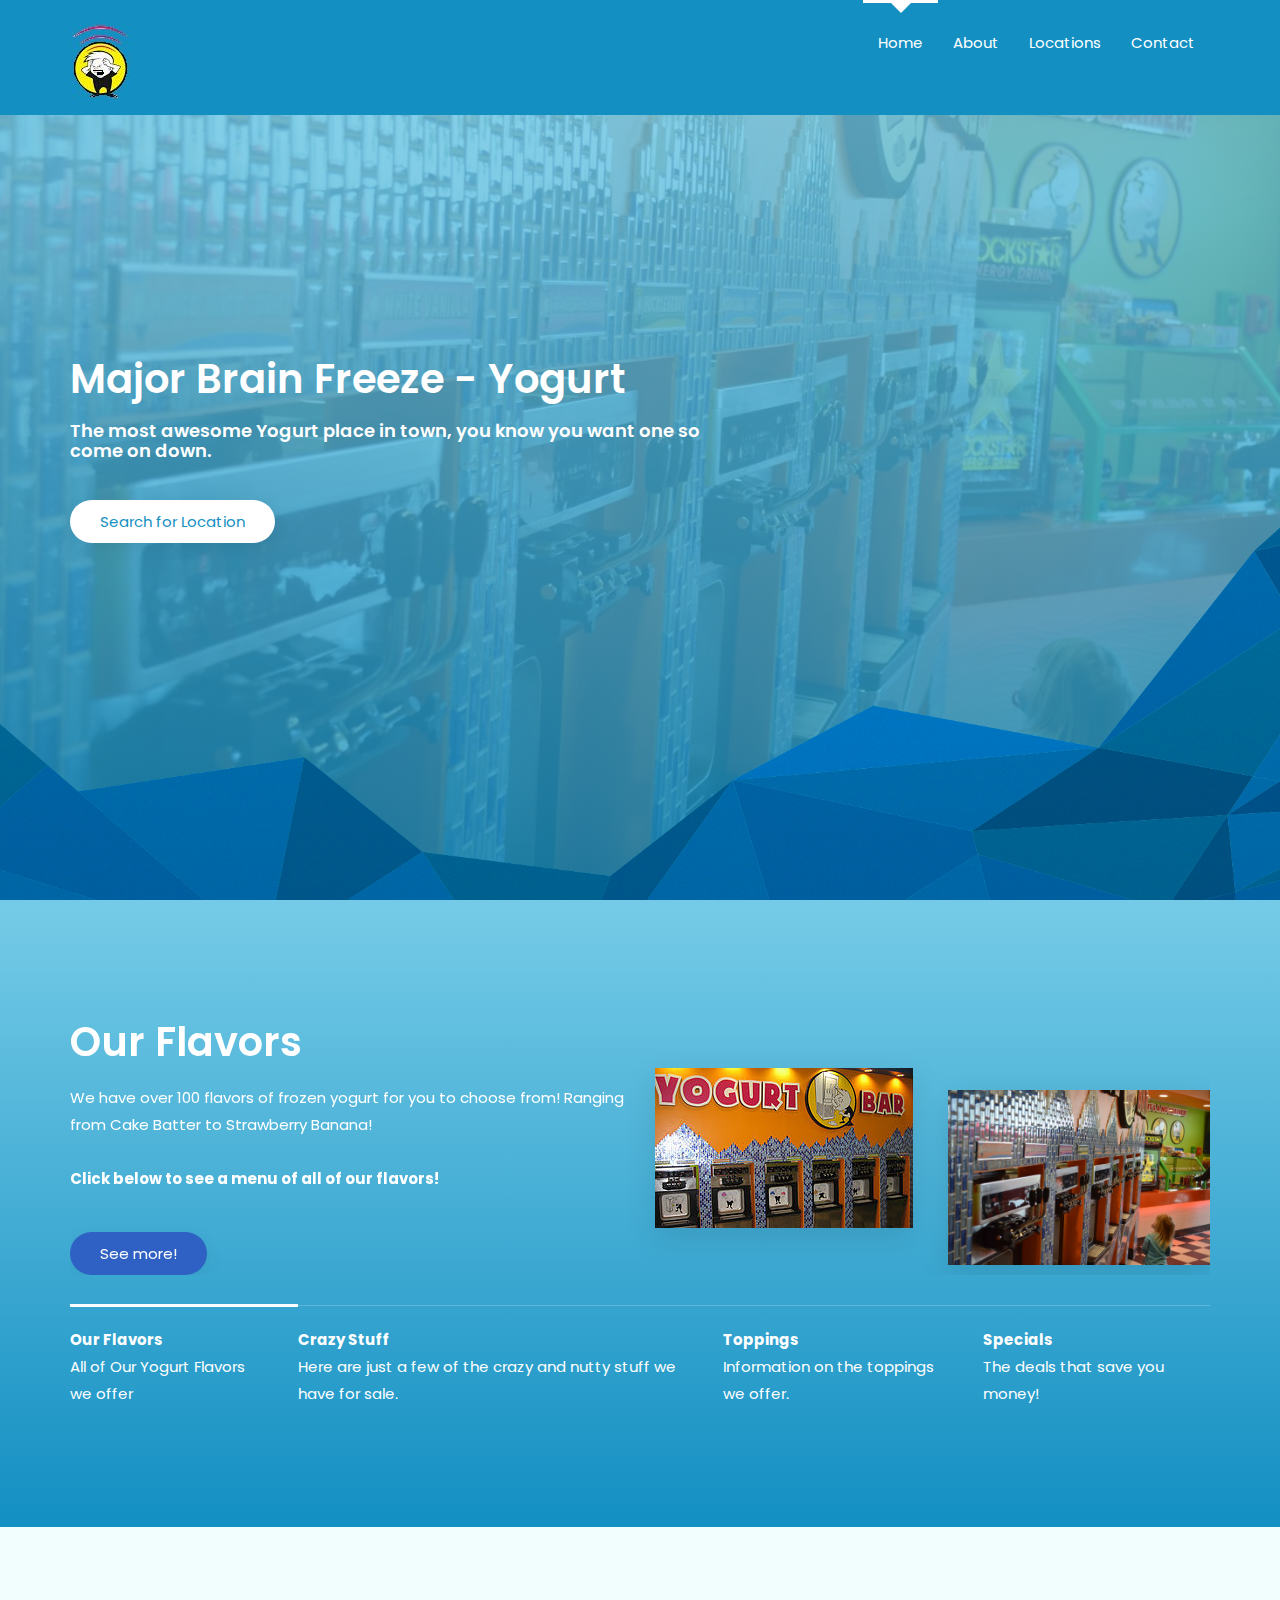
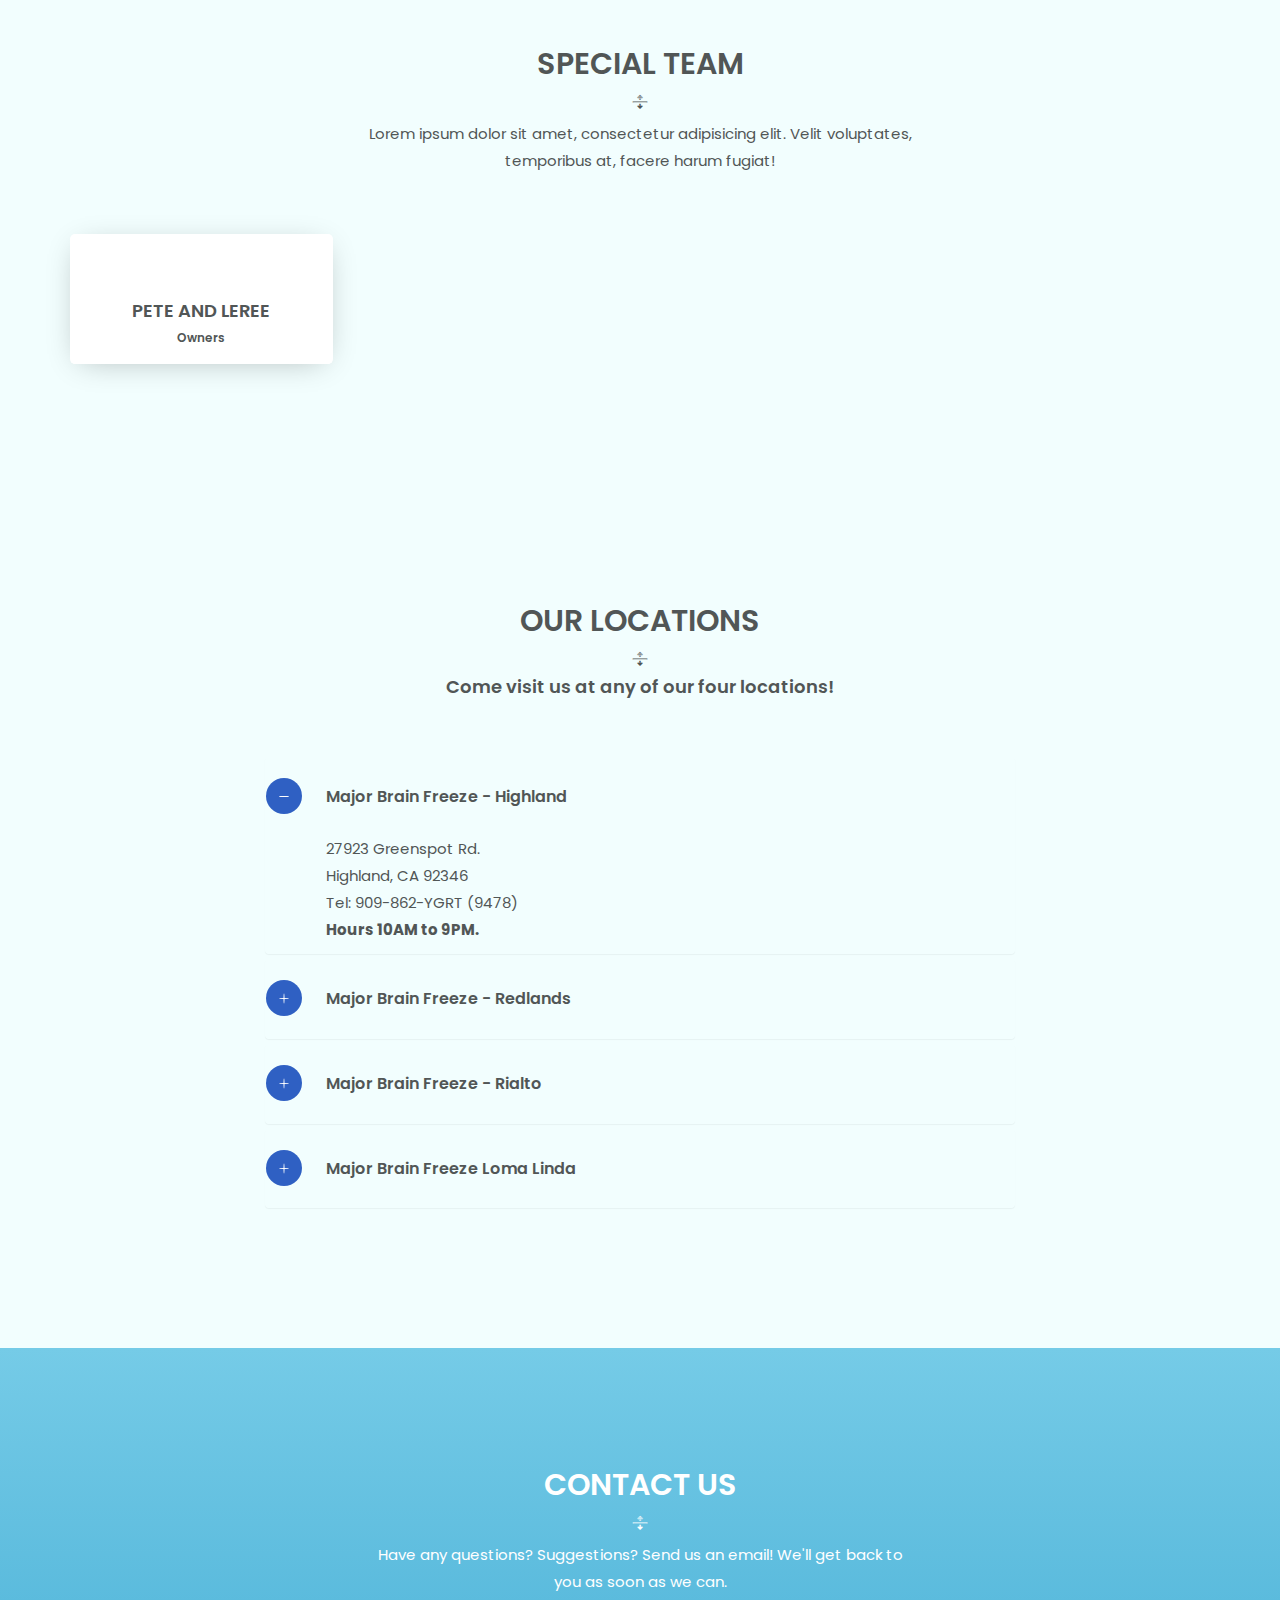
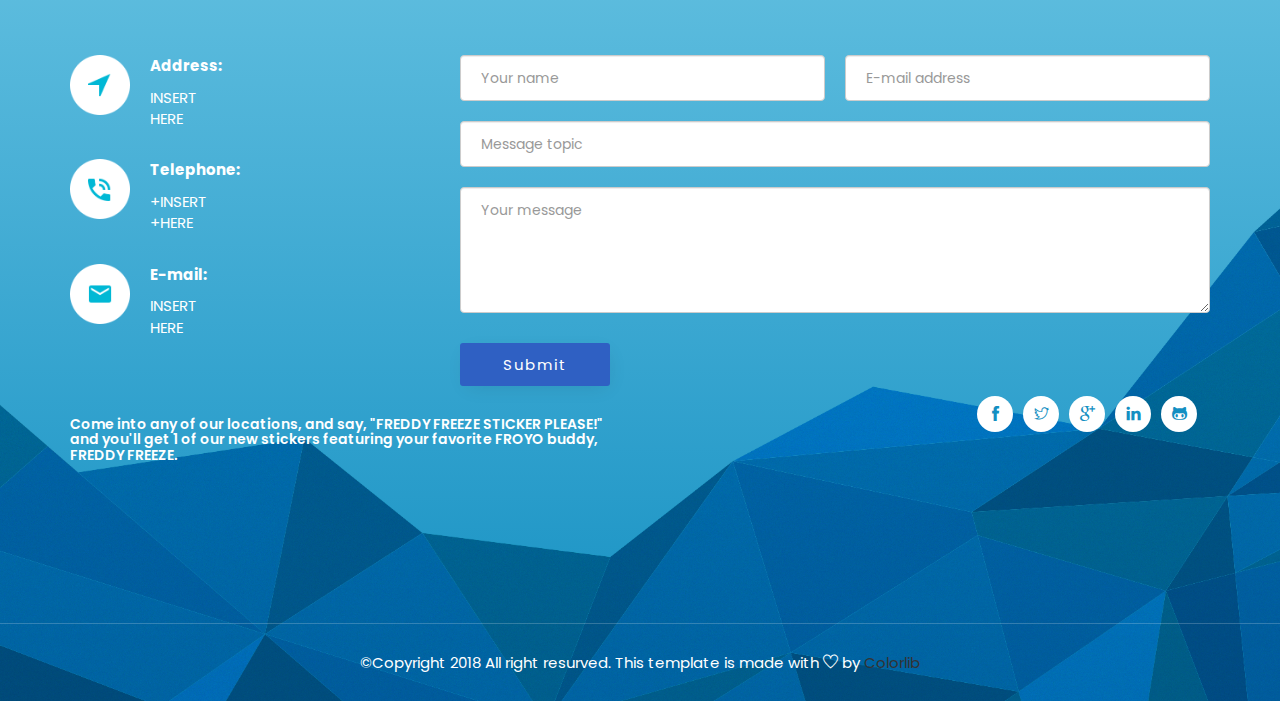
==== commit 01ef05d6: "change quite a few pages and added story page" ====
--- a/index.html
+++ b/index.html
@@ -261,10 +261,10 @@
                         <!-- Indicators -->
                         <ol class="carousel-indicators caption-indector">
                             <li data-target="#caption_slide" data-slide-to="0" class="active">
-                                <strong>Our Flavors </strong>All of Our Yogurt Flavors we offer 
+                                <strong>Our Flavors </strong>All of Our Yogurt Flavors we offer
                             </li>
                             <li data-target="#caption_slide" data-slide-to="1">
-                                <strong>Crazy Stuff </strong>Here are just a few of the crazy and nutty stuff we have for sale.  
+                                <strong>Crazy Stuff </strong>Here are just a few of the crazy and nutty stuff we have for sale.
                             </li>
                             <li data-target="#caption_slide" data-slide-to="2">
                                 <strong>Toppings </strong>Information on the toppings we offer.
@@ -424,7 +424,7 @@
 
 
 <!--
-    <section class="section-padding gray-bg" id="team-page">
+    <!-- <section class="section-padding gray-bg" id="team-page">
         <div class="container">
             <div class="row">
                 <div class="col-xs-12 col-sm-6 col-sm-offset-3 text-center">
@@ -568,7 +568,35 @@
 
 
 
-
+<section class="section-padding gray-bg" id="team-page">
+        <div class="container">
+            <div class="row">
+                <div class="col-xs-12 col-sm-6 col-sm-offset-3 text-center">
+                    <div class="page-title">
+                        <h2>Special team</h2>
+                        <p>Lorem ipsum dolor sit amet, consectetur adipisicing elit. Velit voluptates, temporibus at, facere harum fugiat!</p>
+                    </div>
+                </div>
+            </div>
+            <div class="row">
+                <div class="col-xs-12 col-sm-6 col-md-3">
+                    <div class="single-team">
+                        <div class="team-photo">
+                            <img src="images/team-section-1.png" alt="">
+                        </div>
+                        <h4>Pete and Leree</h4>
+                        <h6>Owners</h6>
+                        <ul class="social-menu">
+                            <li><a href="#"><i class="ti-facebook"></i></a></li>
+                            <li><a href="#"><i class="ti-twitter"></i></a></li>
+                            <li><a href="#"><i class="ti-linkedin"></i></a></li>
+                            <li><a href="#"><i class="ti-pinterest"></i></a></li>
+                        </ul>
+                    </div>
+                </div>
+            </div>
+        </div>
+    </section>
 
 
     <section class="gray-bg section-padding" id="faq-page">
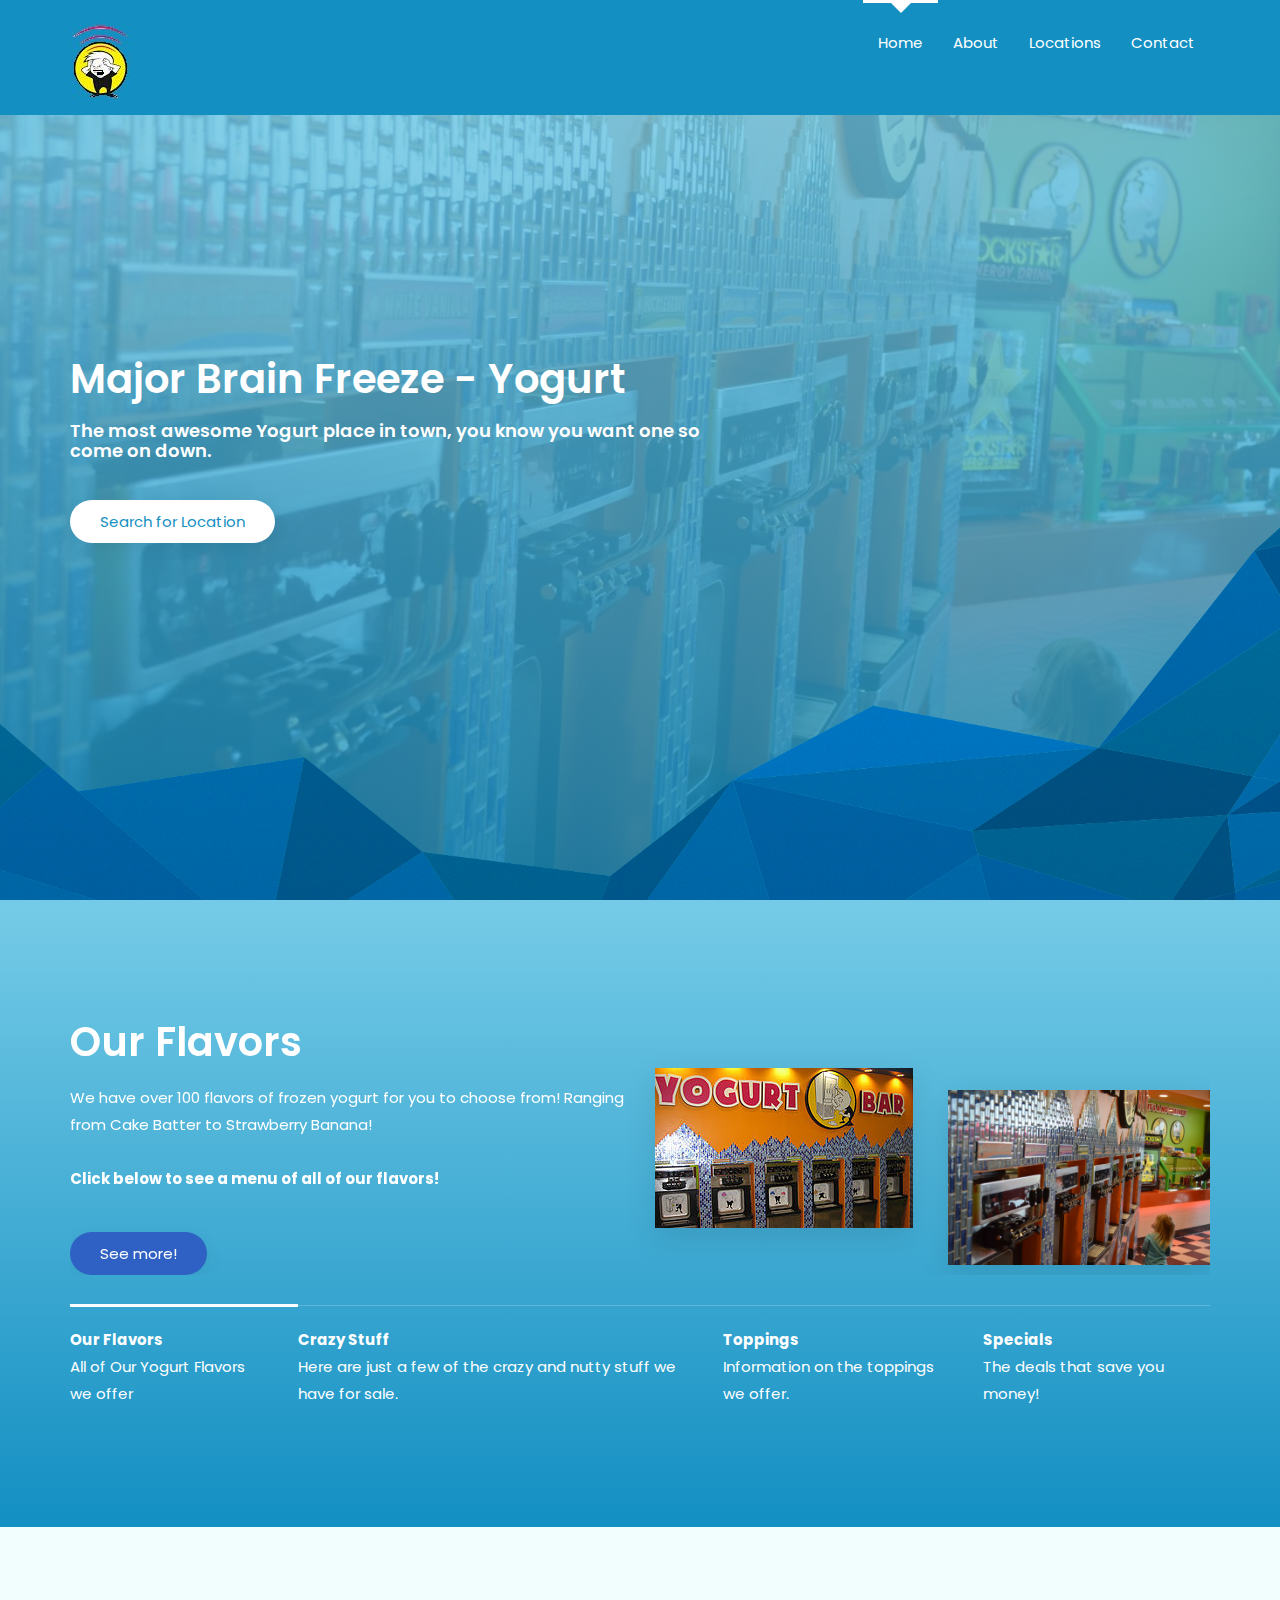
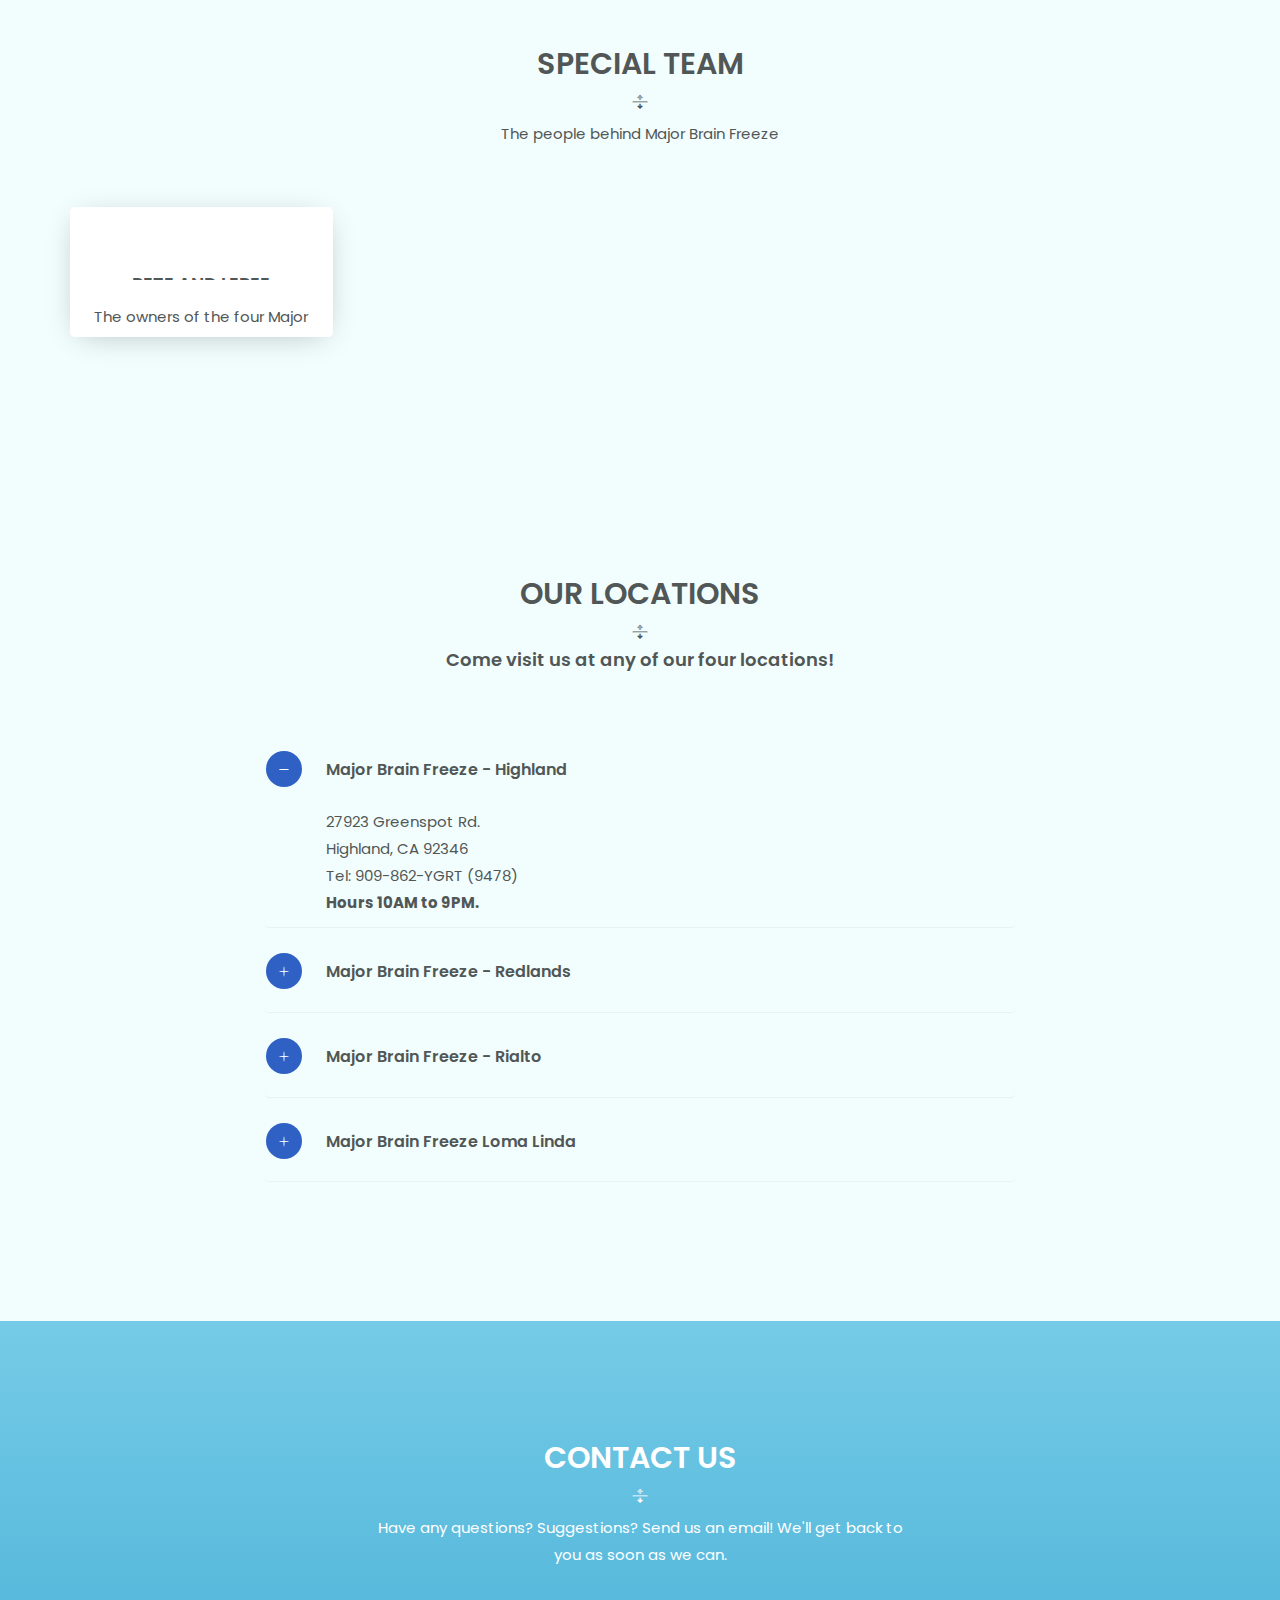
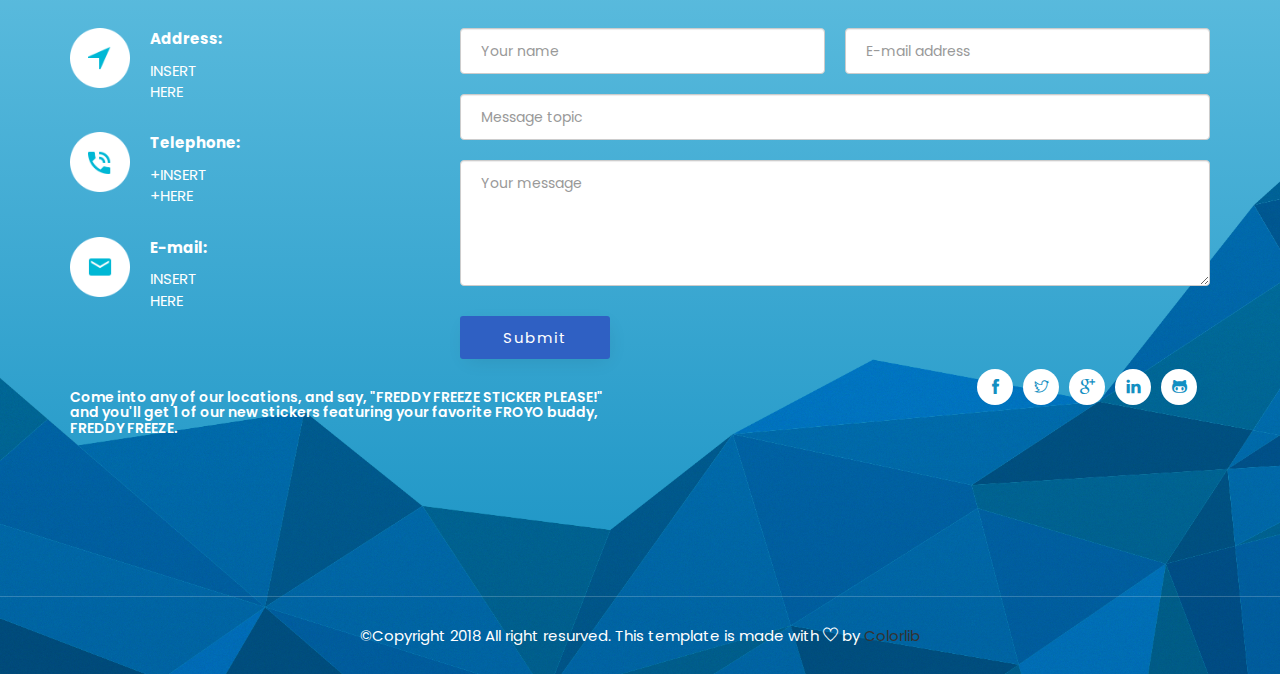
==== commit 8f6f9da5: "f" ====
--- a/index.html
+++ b/index.html
@@ -574,7 +574,7 @@
                 <div class="col-xs-12 col-sm-6 col-sm-offset-3 text-center">
                     <div class="page-title">
                         <h2>Special team</h2>
-                        <p>Lorem ipsum dolor sit amet, consectetur adipisicing elit. Velit voluptates, temporibus at, facere harum fugiat!</p>
+                        <p>The people behind Major Brain Freeze</p>
                     </div>
                 </div>
             </div>
@@ -587,10 +587,7 @@
                         <h4>Pete and Leree</h4>
                         <h6>Owners</h6>
                         <ul class="social-menu">
-                            <li><a href="#"><i class="ti-facebook"></i></a></li>
-                            <li><a href="#"><i class="ti-twitter"></i></a></li>
-                            <li><a href="#"><i class="ti-linkedin"></i></a></li>
-                            <li><a href="#"><i class="ti-pinterest"></i></a></li>
+                            <p>The owners of the four Major Brain Freeze Frozen Yogurt Places. <a href="theirstory.html">Click to hear the story</a> </p>
                         </ul>
                     </div>
                 </div>
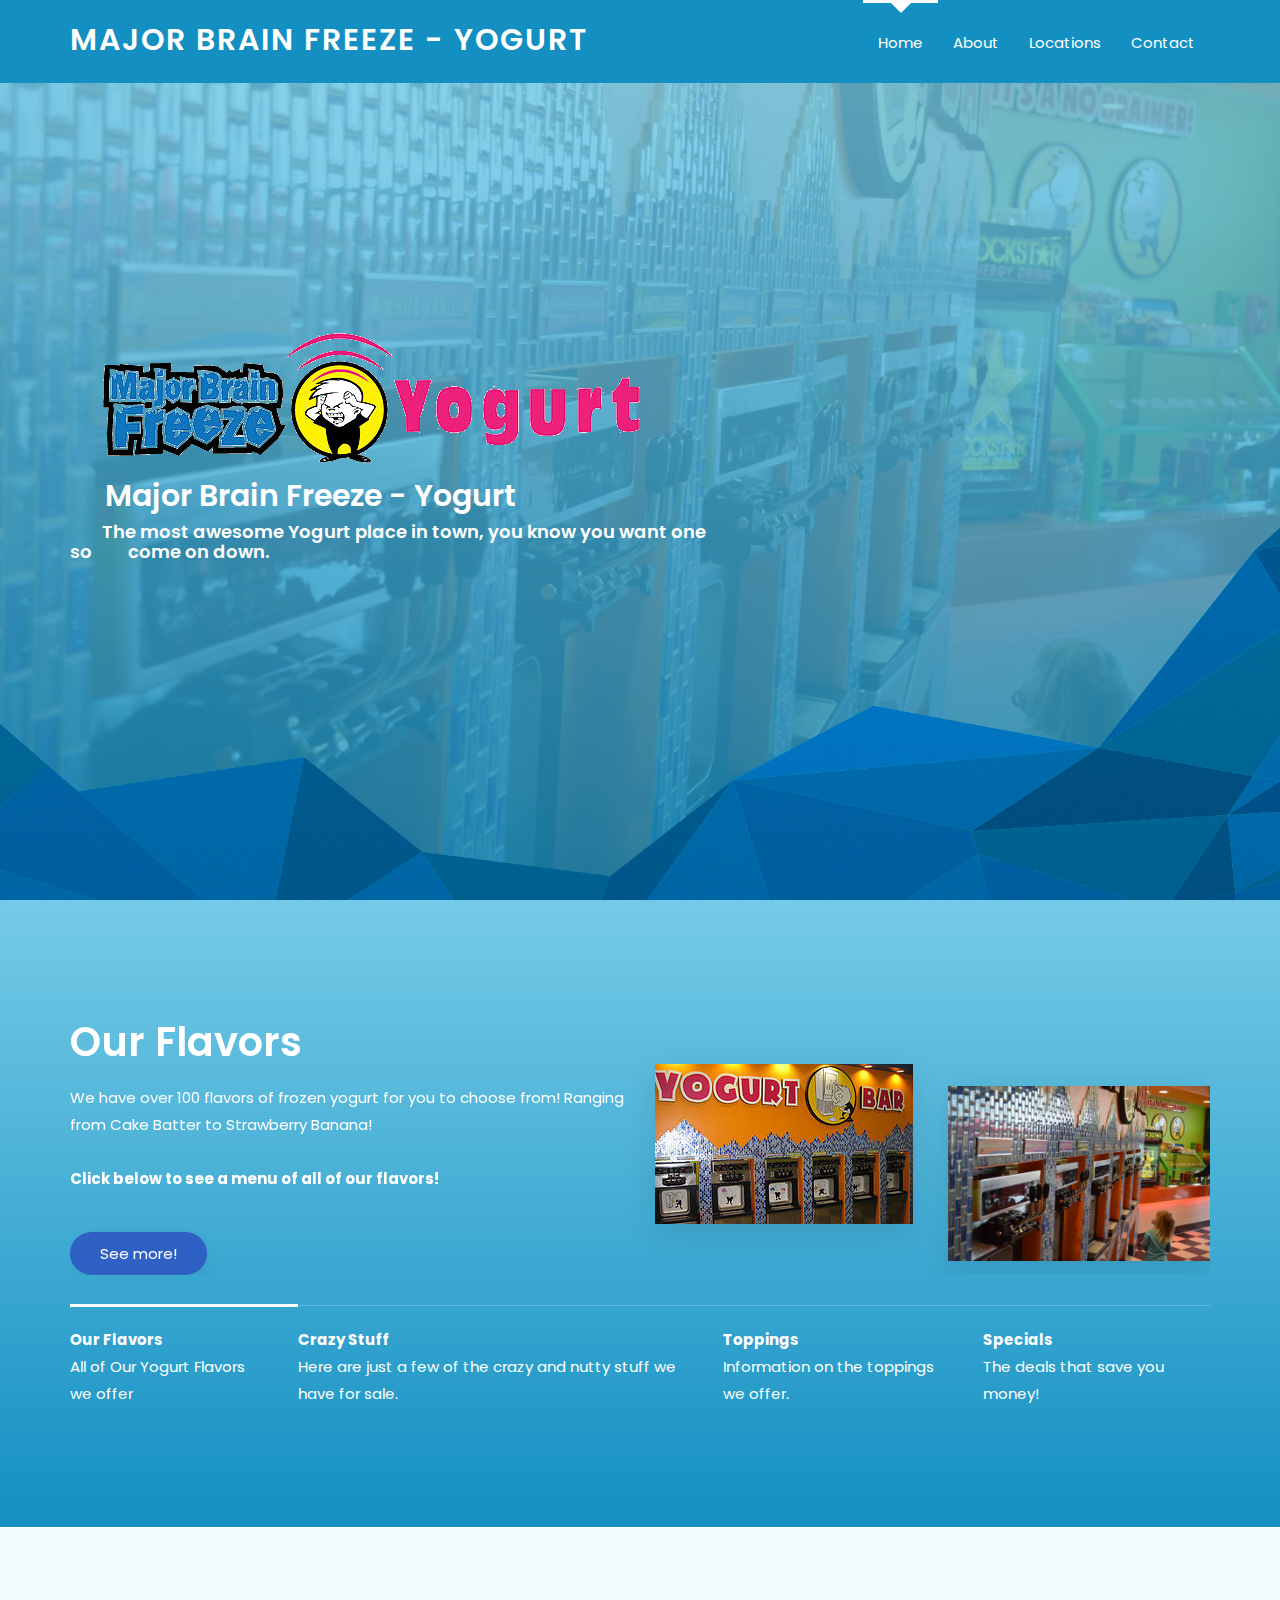
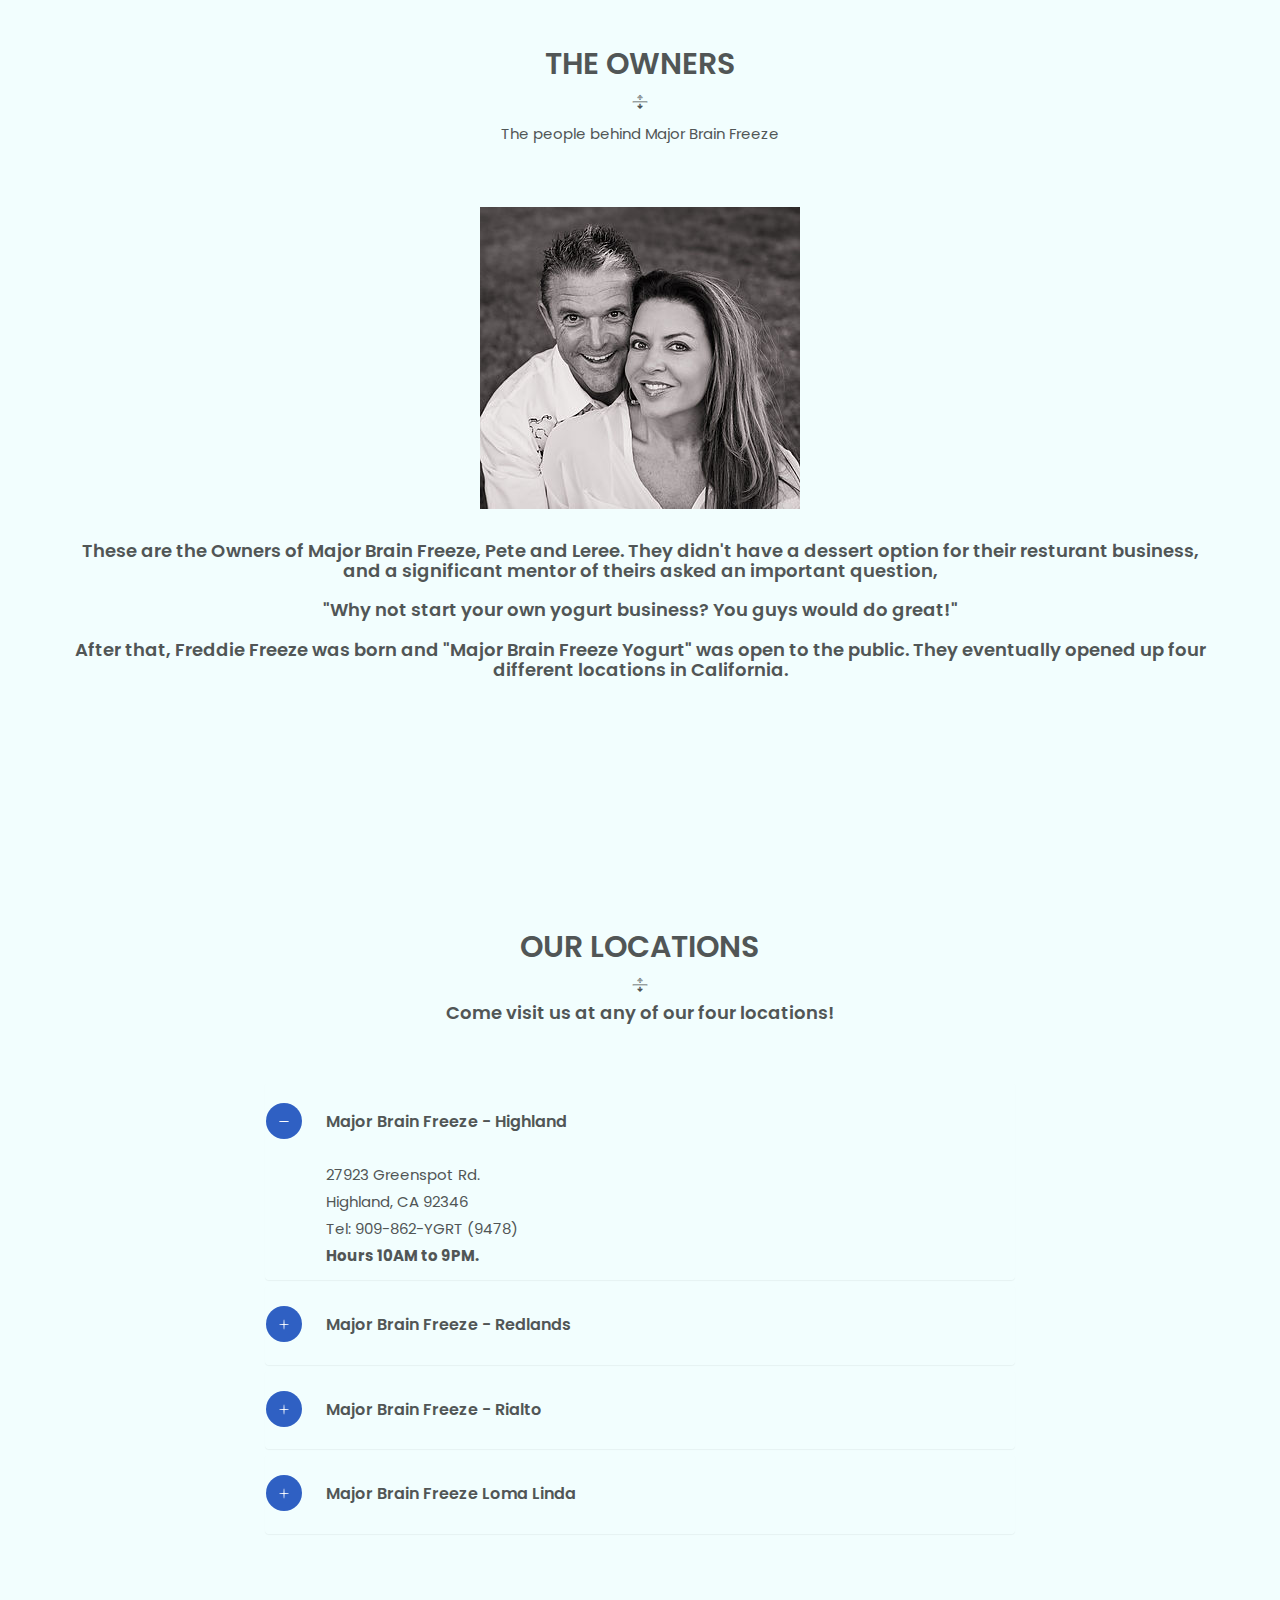
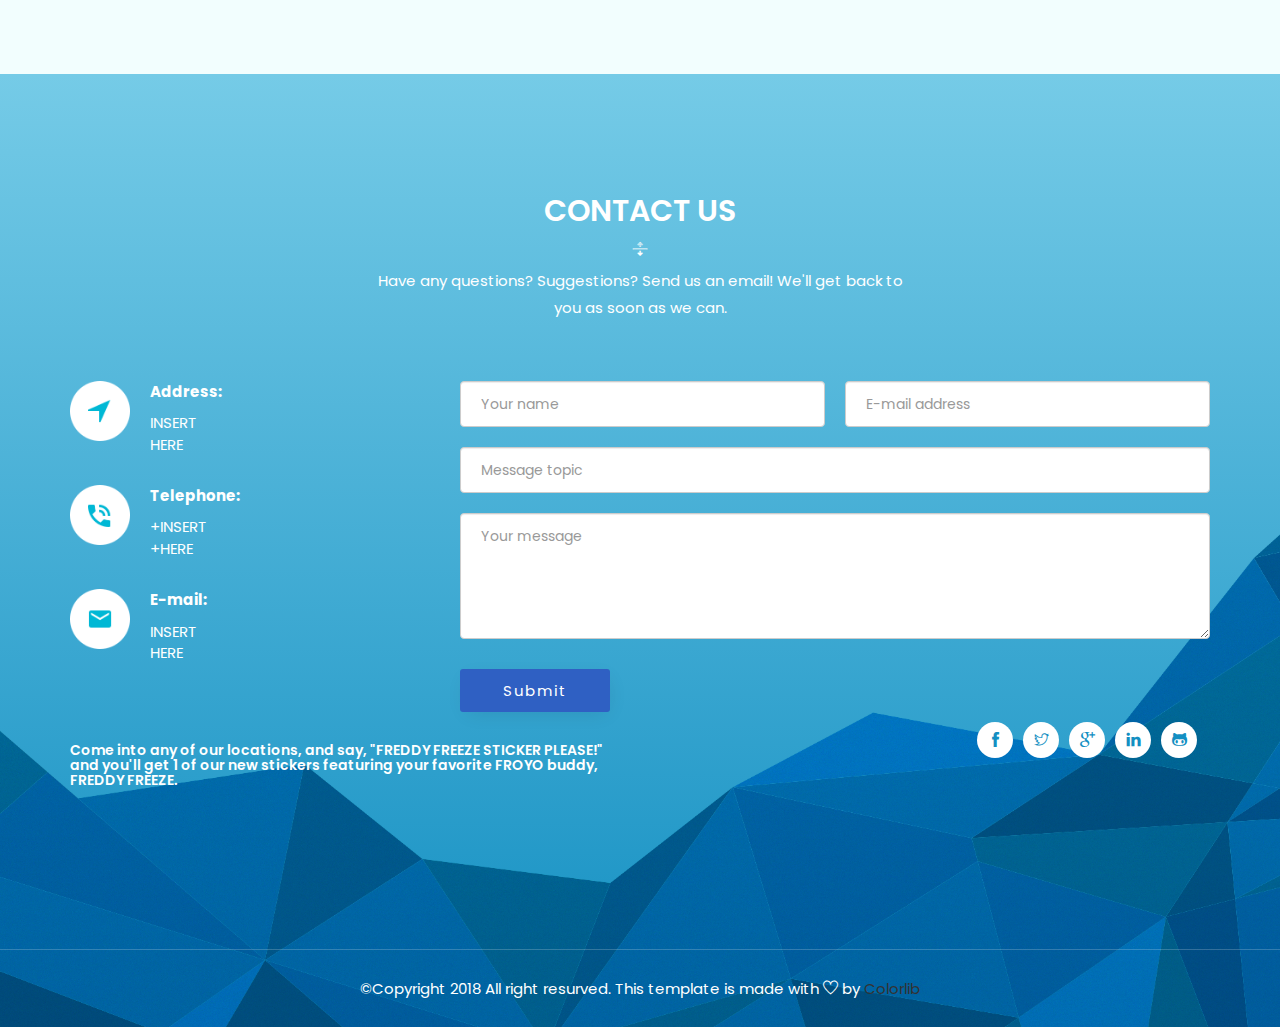
==== commit 6801c39f: "fixed" ====
--- a/index.html
+++ b/index.html
@@ -52,8 +52,8 @@
                     <span class="icon-bar"></span>
                 </button>
                 <a href="#" class="navbar-brand logo">
-                     <img src="images/logoo.jpg" alt="">
-
+                    
+                    <h2>Major Brain Freeze - YOGURT</h2> 
                 </a>
             </div>
             <!--Logo/-->
@@ -76,10 +76,10 @@
         <div class="absolute anlge-bg"></div>
         <div class="container">
             <div class="row v-center">
-                <div class="col-xs-12 col-md-7 header-text">
-                    <h2>Major Brain Freeze - Yogurt</h2>
-                    <h4>The most awesome Yogurt place in town, you know you want one so come on down.</h4>
-                    <a href="#faq-page" class="button white">Search for Location</a>
+                <div class="col-xs-12 col-md-7 header-text" class="center">
+                    <img src="images/backgrounndddd.png">
+                    &nbsp;&nbsp;&nbsp;<h1>&nbsp;&nbsp;&nbsp;&nbsp;&nbsp;Major Brain Freeze - Yogurt</h1>
+                    <h4>&nbsp;&nbsp;&nbsp;&nbsp;&nbsp;&nbsp;&nbsp;&nbsp;The most awesome Yogurt place in town, you know you want one so &nbsp;&nbsp;&nbsp;&nbsp;&nbsp;&nbsp;&nbsp;&nbsp;come on down.</h4>
                 </div>
 <!--
                 <div class="hidden-xs hidden-sm col-md-5 text-right">
@@ -573,11 +573,22 @@
             <div class="row">
                 <div class="col-xs-12 col-sm-6 col-sm-offset-3 text-center">
                     <div class="page-title">
-                        <h2>Special team</h2>
+                        <h2>The Owners</h2>
                         <p>The people behind Major Brain Freeze</p>
-                    </div>
-                </div>
-            </div>
+                        
+                    </div>
+                </div>
+            </div>
+            
+            <div style="float:inherit;">
+            <p class="aligncenter">
+                <img class="center" src="images/wwwww.png">
+                <br><br><br> <br><br><br> <br><br><br> <br><br><br>
+            </div>
+            <div >
+                <h4 class="center" align="center">These are the Owners of Major Brain Freeze, Pete and Leree. They didn't have a dessert option for their resturant business, and a significant mentor of theirs asked an important question, <br><br>"Why not start your own yogurt business? You guys would do great!"<br><br> After that, Freddie Freeze was born and "Major Brain Freeze Yogurt" was open to the public. They eventually opened up four different locations in California.</h4>
+            </div>
+<!--
             <div class="row">
                 <div class="col-xs-12 col-sm-6 col-md-3">
                     <div class="single-team">
@@ -586,16 +597,18 @@
                         </div>
                         <h4>Pete and Leree</h4>
                         <h6>Owners</h6>
+                        <br>
                         <ul class="social-menu">
-                            <p>The owners of the four Major Brain Freeze Frozen Yogurt Places. <a href="theirstory.html">Click to hear the story</a> </p>
+                            <p>Owners of Major Brain Freeze.</p>
                         </ul>
                     </div>
                 </div>
             </div>
+-->
         </div>
     </section>
 
-
+    <a name="locations"></a>
     <section class="gray-bg section-padding" id="faq-page">
         <div class="container">
             <div class="row">
--- a/style.css
+++ b/style.css
@@ -57,6 +57,7 @@
 img {
     max-width: 100%;
     height: auto;
+    float:left;
 }
 
 h1,
@@ -392,6 +393,13 @@
     opacity: 0.8
 }
 
+.center {
+    position: relative;          /* where the next element will be automatically positioned */
+    display: inline-block;       /* causes element width to shrink to fit content */
+    left: 50%;                   /* moves left side of image/element to center of parent element */
+    transform: translate(-50%);  /* centers image/element on "left: 50%" position */
+}
+
 .header-text h2 {
     margin-bottom: 20px;
     font-size: 40px;
@@ -411,6 +419,7 @@
 .screen-slider.owl-carousel .owl-item {
     text-align: center
 }
+
 
 .screen-slider .owl-controls {
     position: absolute;
